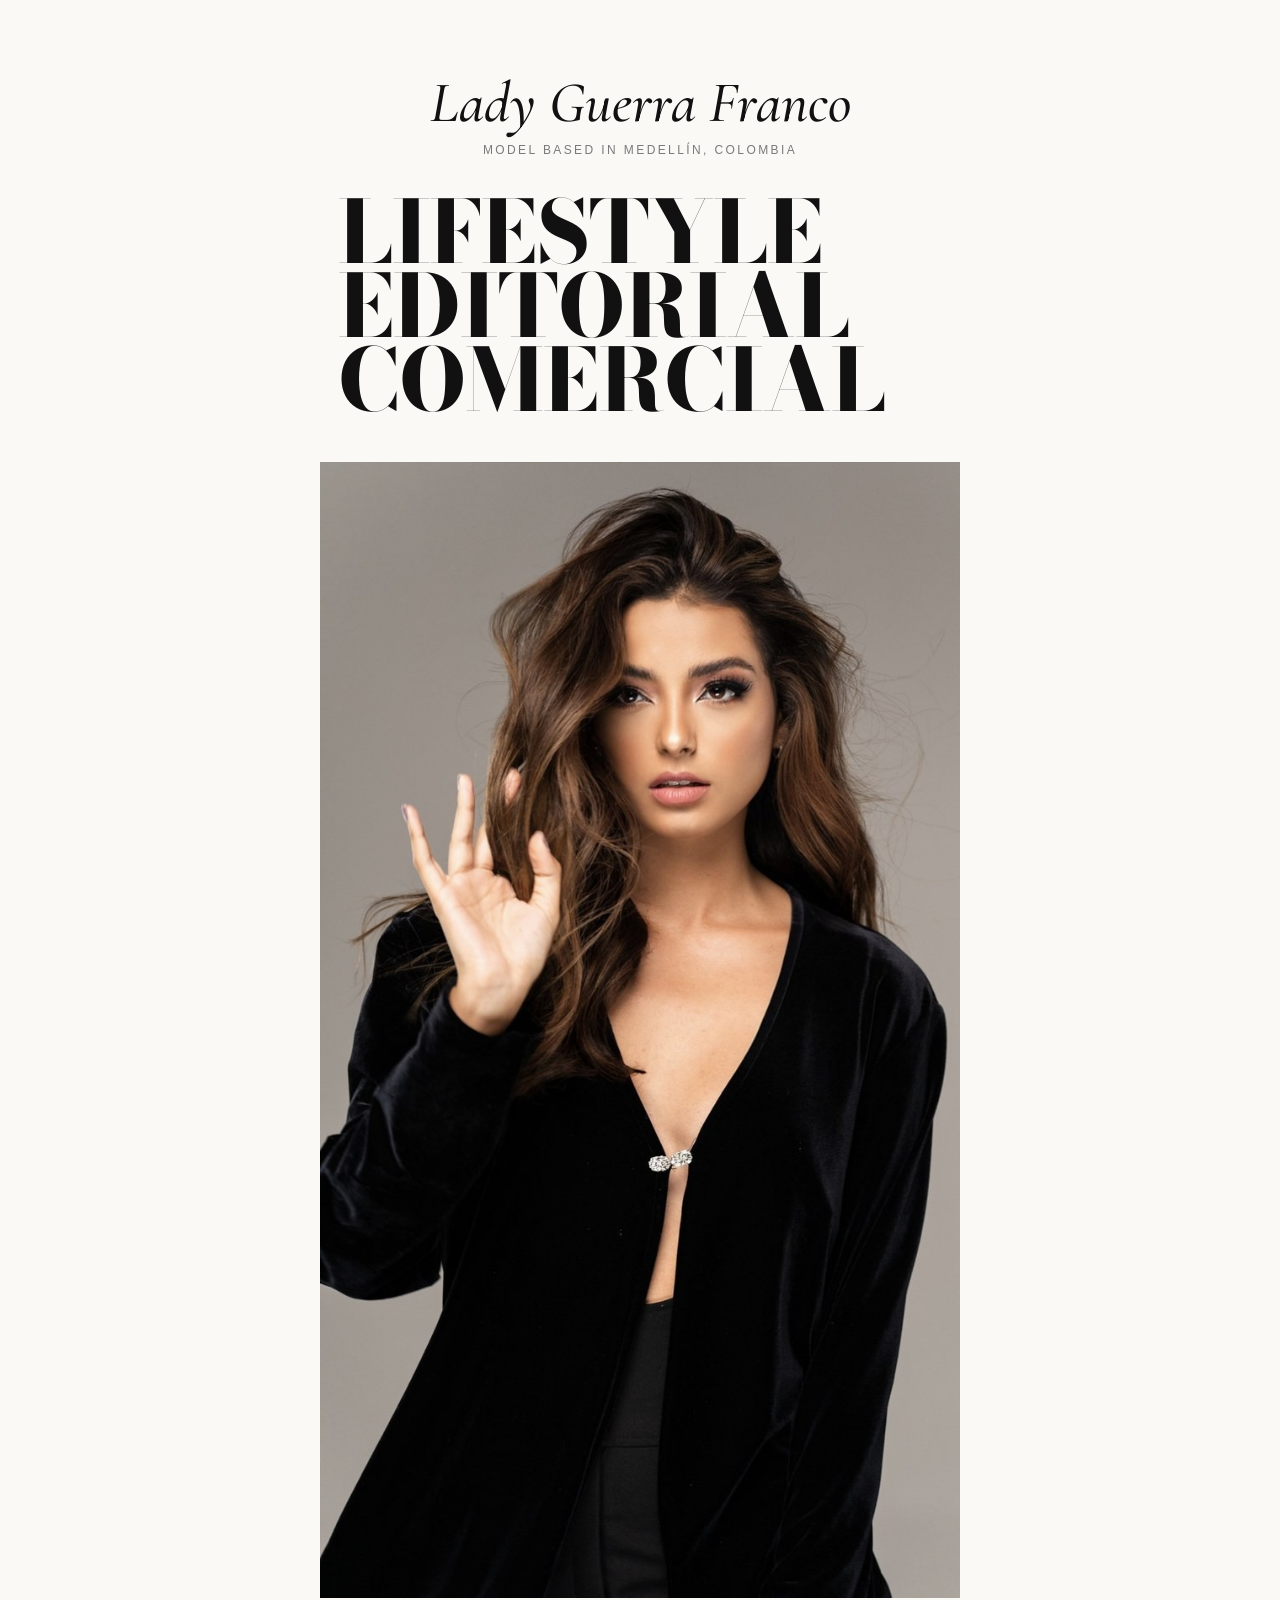
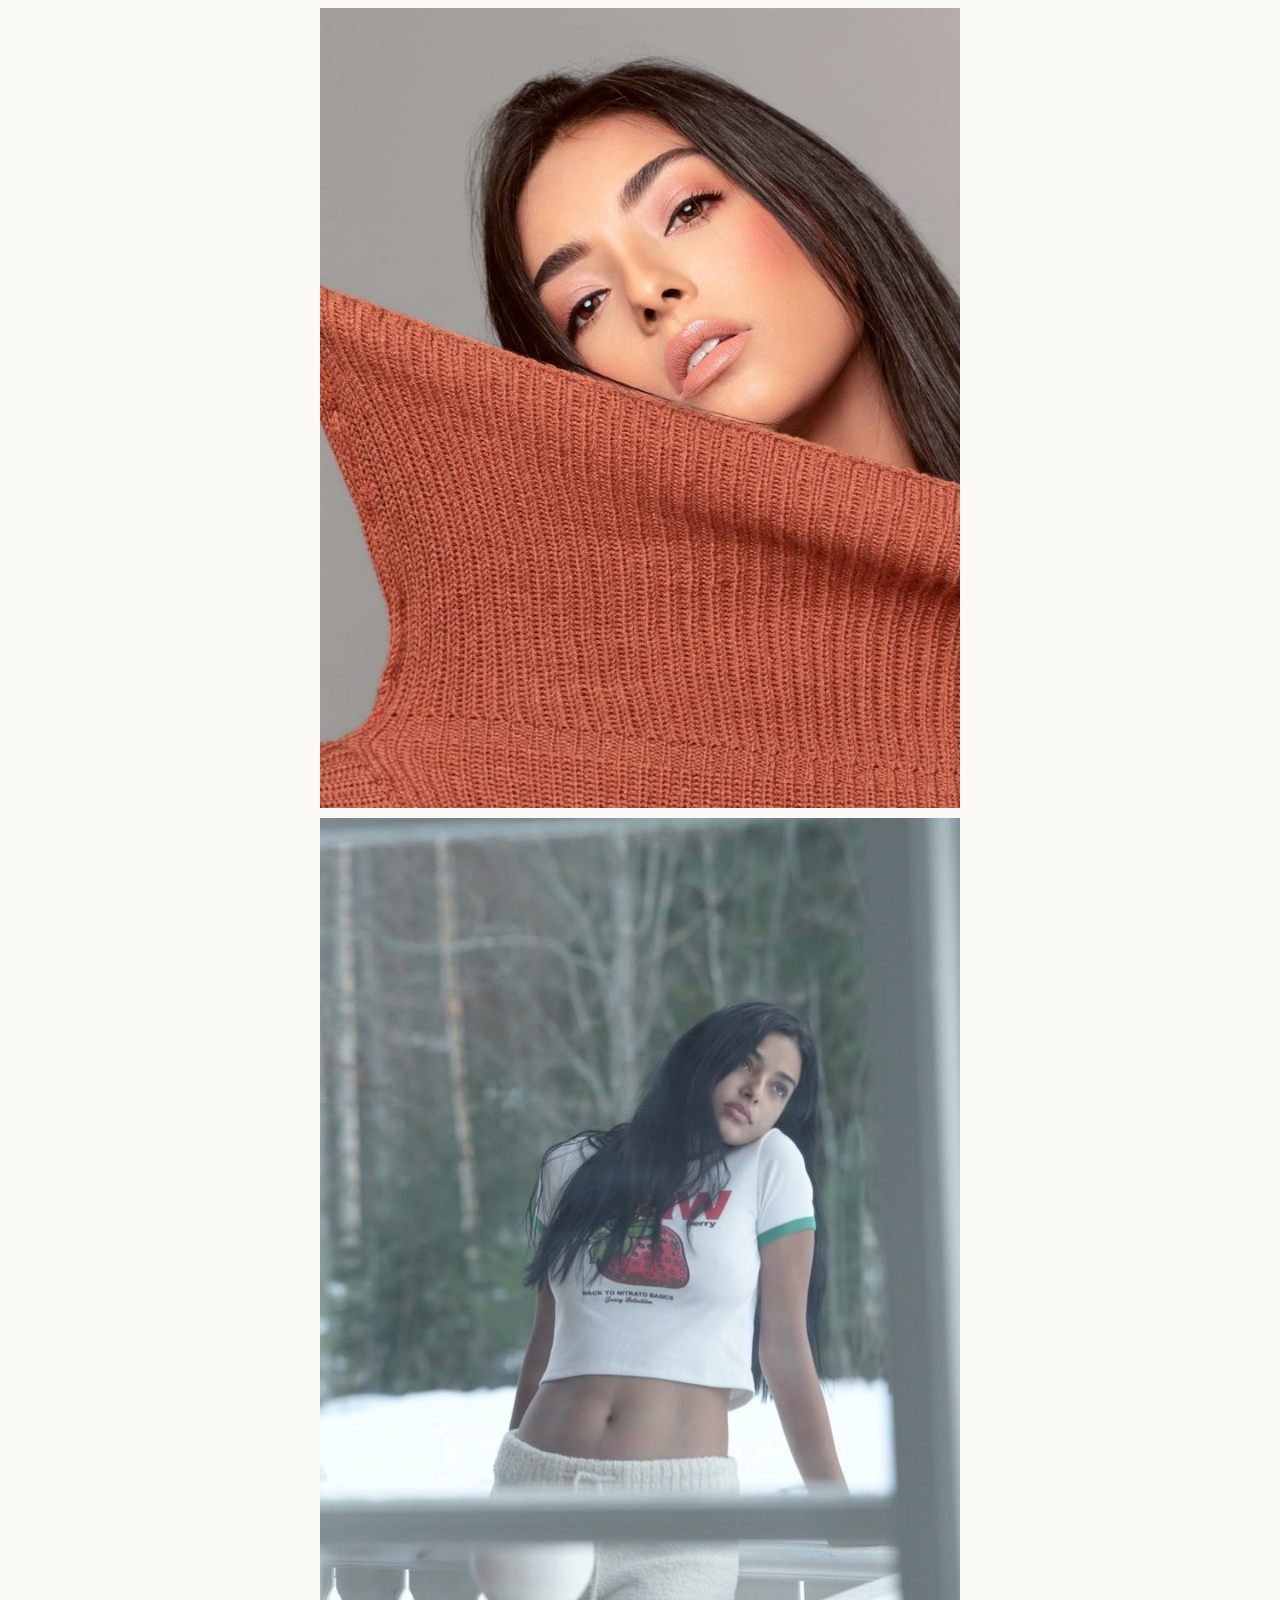
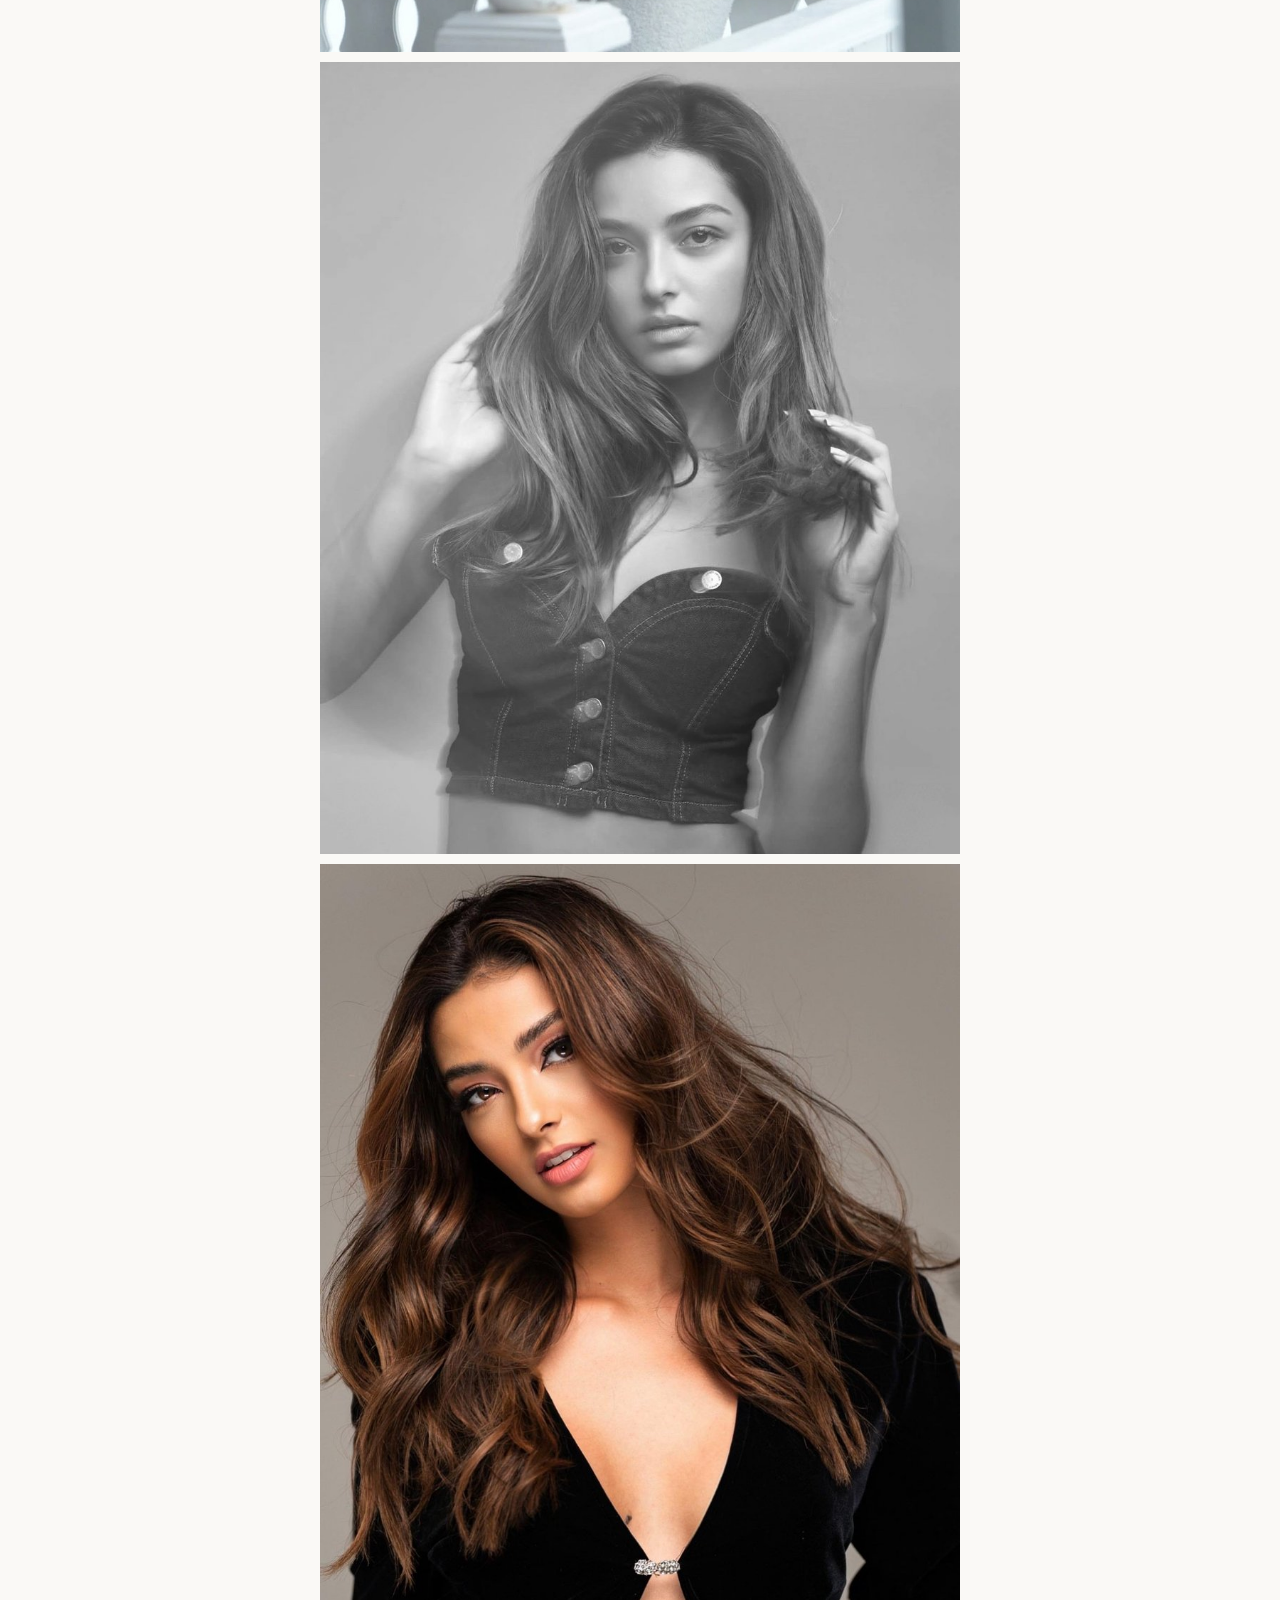
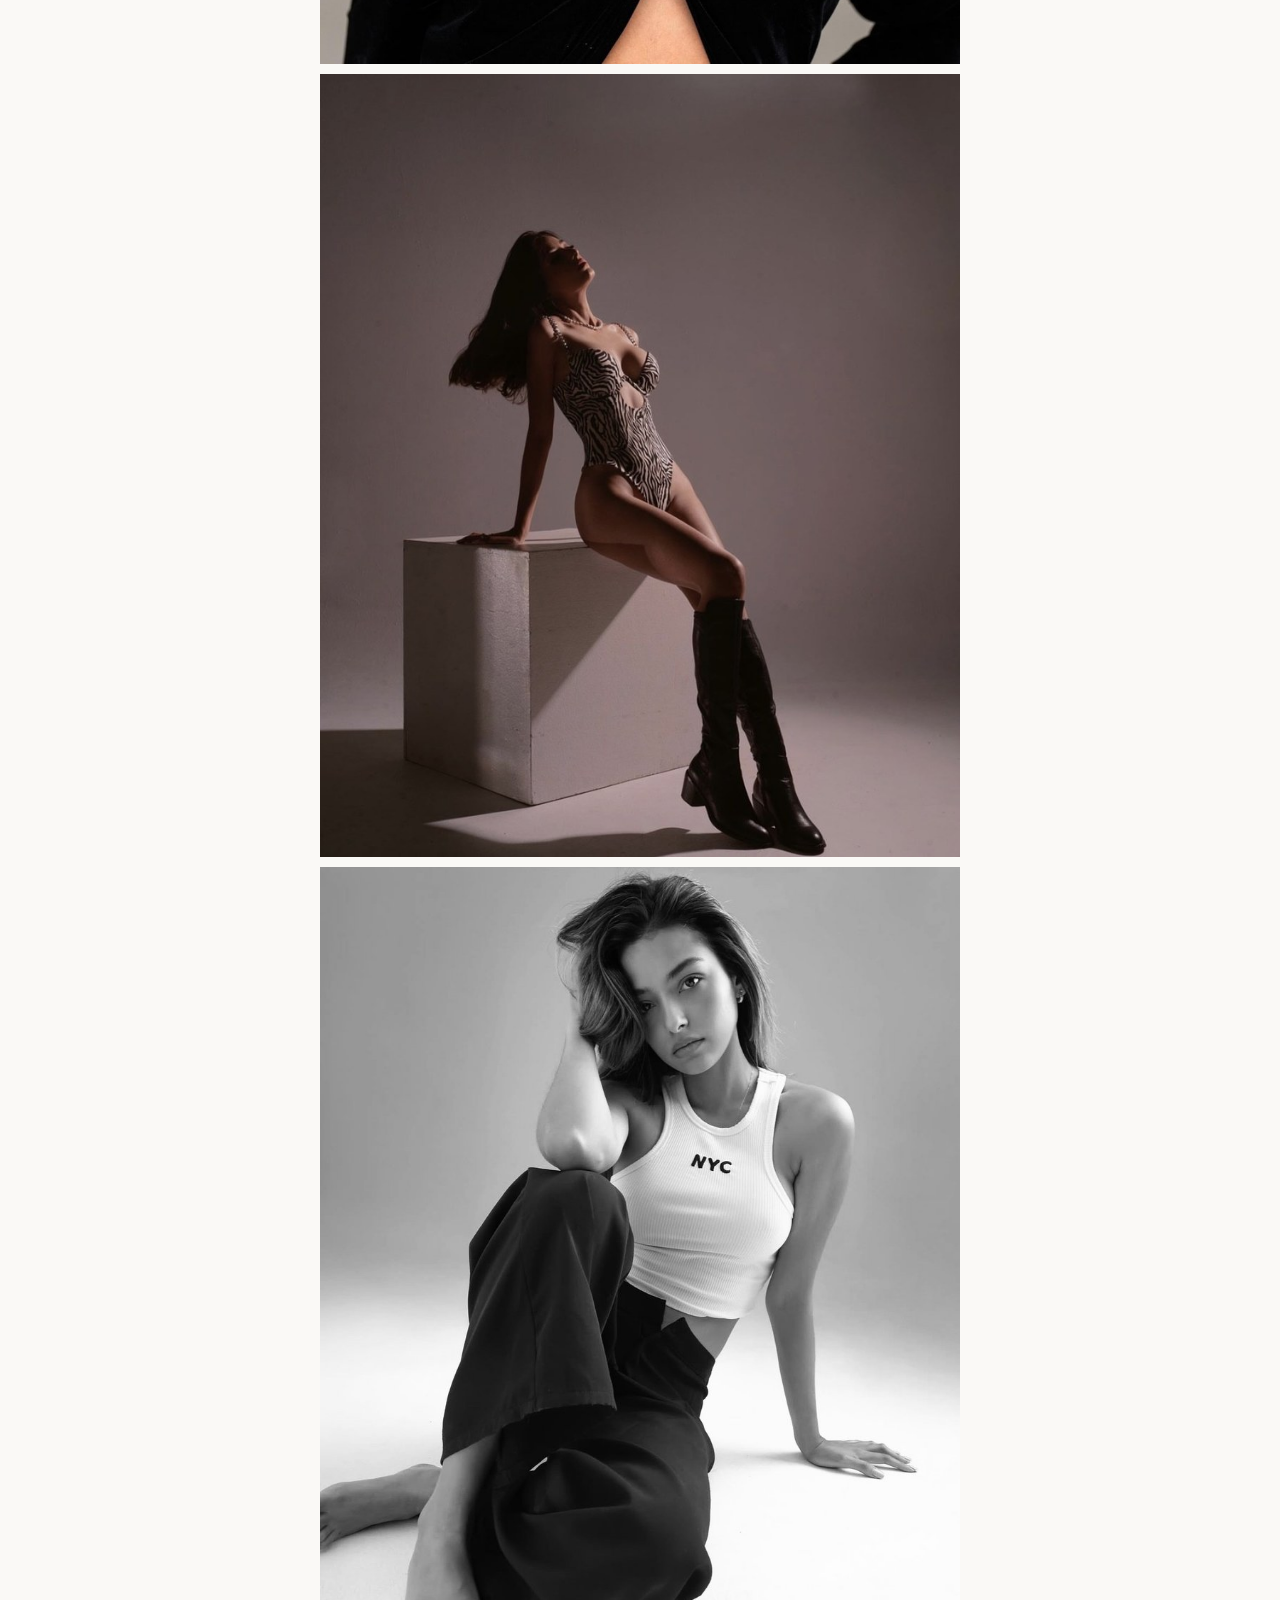
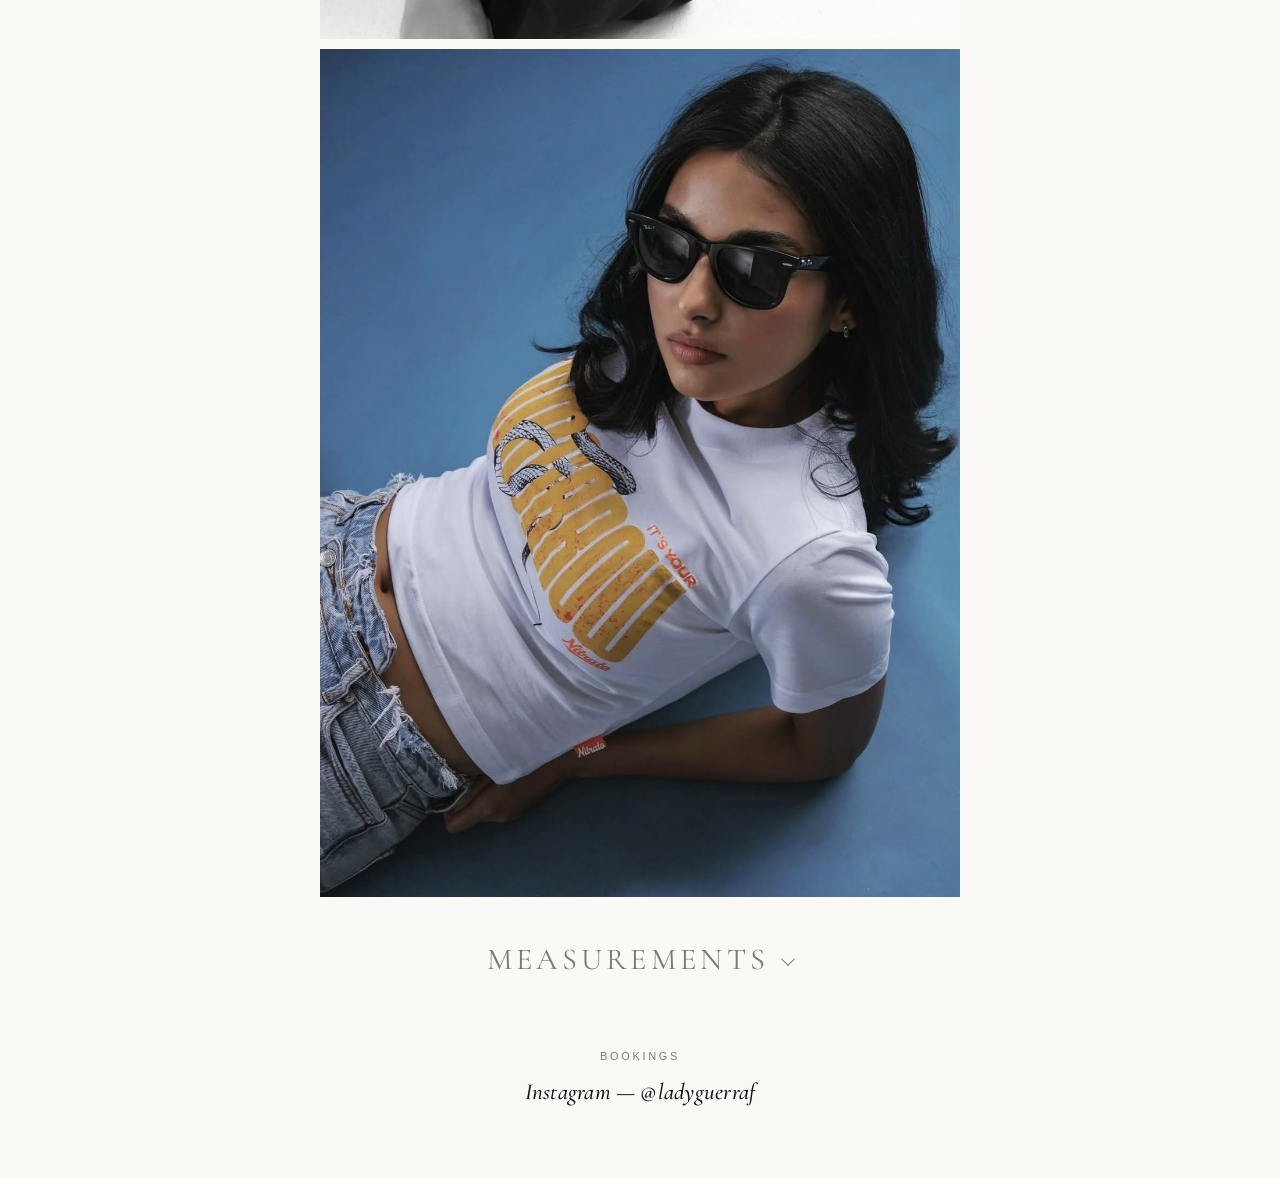
==== lady-guerra-portfolio/index.html @ 81430766 "Mover foto denim B&N a la cuarta posición del book" ====
<!DOCTYPE html>
<html lang="es">
<head>
<meta charset="UTF-8" />
<meta name="viewport" content="width=device-width, initial-scale=1.0" />
<title>Lady Guerra — Model</title>
<meta name="description" content="Lady Guerra — Model based in Medellín, Colombia." />

<link rel="preconnect" href="https://fonts.googleapis.com" />
<link rel="preconnect" href="https://fonts.gstatic.com" crossorigin />
<link href="https://fonts.googleapis.com/css2?family=Bodoni+Moda:ital,opsz,wght@0,6..96,800;0,6..96,900&family=Cormorant+Garamond:ital,wght@0,500;1,500&display=swap" rel="stylesheet" />
<link rel="stylesheet" href="styles.css" />
</head>
<body>

<div class="page">

  <div class="name-block">
    <div class="name">Lady Guerra Franco</div>
    <div class="tagline">Model based in Medellín, Colombia</div>
  </div>

  <div class="headline">
    <div>LIFESTYLE</div>
    <div>EDITORIAL</div>
    <div>COMERCIAL</div>
  </div>

  <div class="gallery">
    <img src="public/images/book/01-black-coat.jpg" alt="Lady Guerra — editorial" loading="lazy" />
    <img src="public/images/book/02-orange-sweater.jpg" alt="Lady Guerra — beauty" loading="lazy" />
    <img src="public/images/book/03-porch-strawberry.jpg" alt="Lady Guerra — lifestyle" loading="lazy" />
    <img src="public/images/book/04-bw-denim.jpg" alt="Lady Guerra — editorial" loading="lazy" />
    <img src="public/images/book/05-black-velvet-beauty.jpg" alt="Lady Guerra — beauty" loading="lazy" />
    <img src="public/images/book/06-zebra-cube.jpg" alt="Lady Guerra — editorial" loading="lazy" />
    <img src="public/images/book/07-nyc-floor.jpg" alt="Lady Guerra — editorial" loading="lazy" />
    <img src="public/images/book/08-sunglasses-blue.jpg" alt="Lady Guerra — comercial" loading="lazy" />
  </div>

  <details class="measurements">
    <summary class="measurements-title">Measurements</summary>
    <div class="measurements-body">
      <div class="measurements-row"><span>Height</span><span>173 cm / 5'8"</span></div>
      <div class="measurements-row"><span>Hair</span><span>Castaño</span></div>
      <div class="measurements-row"><span>Eyes</span><span>Avellana</span></div>
      <div class="measurements-row"><span>Bust</span><span>94 cm / 37"</span></div>
      <div class="measurements-row"><span>Waist</span><span>62 cm / 24"</span></div>
      <div class="measurements-row"><span>Hips</span><span>98 cm / 38½"</span></div>
      <div class="measurements-row measurements-row--last"><span>Shoes</span><span>38 EU / 7.5 US</span></div>
    </div>
  </details>

  <div class="contact">
    <div class="contact-label">Bookings</div>
    <a class="contact-link" href="https://instagram.com/ladyguerraf" target="_blank" rel="noopener">Instagram — @ladyguerraf</a>
  </div>

</div>

</body>
</html>
---- lady-guerra-portfolio/styles.css ----
* { box-sizing: border-box; }

html, body {
  margin: 0;
  background: #faf9f6;
  color: #111111;
}

body {
  font-family: 'Cormorant Garamond', Georgia, 'Times New Roman', serif;
}

img { max-width: 100%; display: block; }

a { color: #111111; }

.page {
  display: flex;
  flex-direction: column;
  width: 100%;
  max-width: 640px;
  margin: 0 auto;
}

.name-block {
  display: flex;
  flex-direction: column;
  align-items: center;
  gap: 12px;
  padding: 76px 24px 30px;
}

.name {
  font-family: 'Cormorant Garamond', Georgia, 'Times New Roman', serif;
  font-style: italic;
  font-weight: 500;
  font-size: clamp(2rem, 8.5vw, 3.6rem);
  line-height: 0.95;
  text-align: center;
  white-space: nowrap;
}

.tagline {
  font-family: 'Helvetica Neue', Arial, sans-serif;
  font-size: 12px;
  letter-spacing: 0.2em;
  text-transform: uppercase;
  color: #7a7a7a;
}

.headline {
  display: flex;
  flex-direction: column;
  padding: 8px 18px 44px;
  font-family: 'Bodoni Moda', Georgia, 'Times New Roman', serif;
}

.headline div {
  font-weight: 800;
  font-size: clamp(2.9rem, 13.5vw, 5.4rem);
  line-height: 0.86;
  letter-spacing: -0.01em;
}

.measurements {
  display: flex;
  flex-direction: column;
  padding: 44px 24px 0;
  font-family: 'Helvetica Neue', Arial, sans-serif;
}

.measurements-title {
  display: flex;
  align-items: center;
  justify-content: center;
  gap: 14px;
  font-family: 'Cormorant Garamond', Georgia, 'Times New Roman', serif;
  font-size: clamp(1.5rem, 5vw, 1.9rem);
  letter-spacing: 0.14em;
  text-transform: uppercase;
  color: #7a7a7a;
  padding-bottom: 16px;
  cursor: pointer;
  list-style: none;
}

.measurements-title::-webkit-details-marker {
  display: none;
}

.measurements-title::after {
  content: '';
  width: 9px;
  height: 9px;
  border-right: 1px solid #7a7a7a;
  border-bottom: 1px solid #7a7a7a;
  transform: rotate(45deg);
  transition: transform 0.2s ease;
}

.measurements[open] .measurements-title::after {
  transform: rotate(-135deg);
}

.measurements-body {
  padding-top: 4px;
}

.measurements-row {
  display: flex;
  justify-content: space-between;
  align-items: baseline;
  padding: 14px 0;
  border-bottom: 1px solid #e4e1da;
}

.measurements-row--last {
  border-bottom: none;
}

.measurements-row span:first-child {
  font-size: 11px;
  letter-spacing: 0.14em;
  text-transform: uppercase;
  color: #7a7a7a;
}

.measurements-row span:last-child {
  font-family: 'Cormorant Garamond', Georgia, 'Times New Roman', serif;
  font-size: 19px;
}

.gallery {
  display: flex;
  flex-direction: column;
  align-items: center;
  gap: 10px;
}

.gallery img {
  width: 100%;
}

.contact {
  display: flex;
  flex-direction: column;
  align-items: center;
  gap: 16px;
  padding: 56px 24px 72px;
  font-family: 'Helvetica Neue', Arial, sans-serif;
}

.contact-label {
  font-size: 11px;
  letter-spacing: 0.24em;
  text-transform: uppercase;
  color: #7a7a7a;
}

.contact-link {
  font-family: 'Cormorant Garamond', Georgia, 'Times New Roman', serif;
  font-style: italic;
  font-weight: 500;
  font-size: 23px;
  letter-spacing: 0.01em;
  text-decoration: none;
}
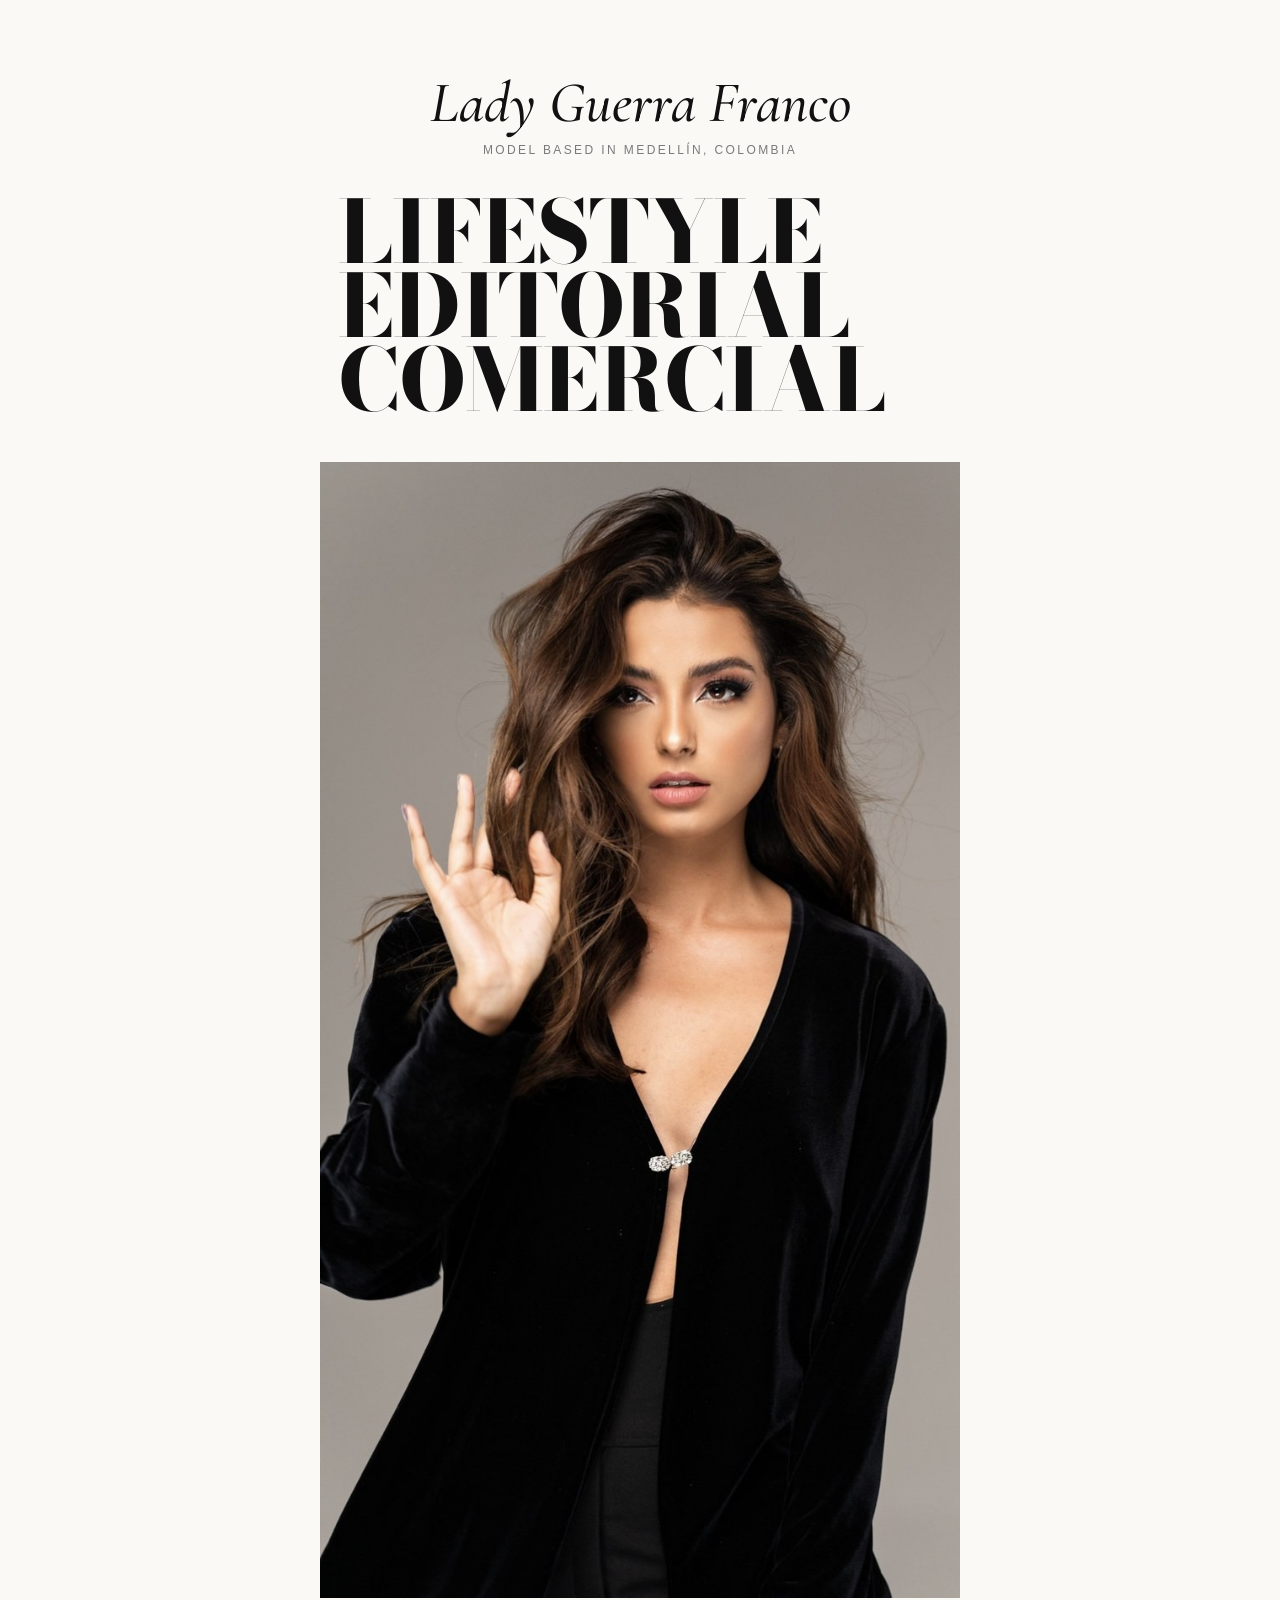
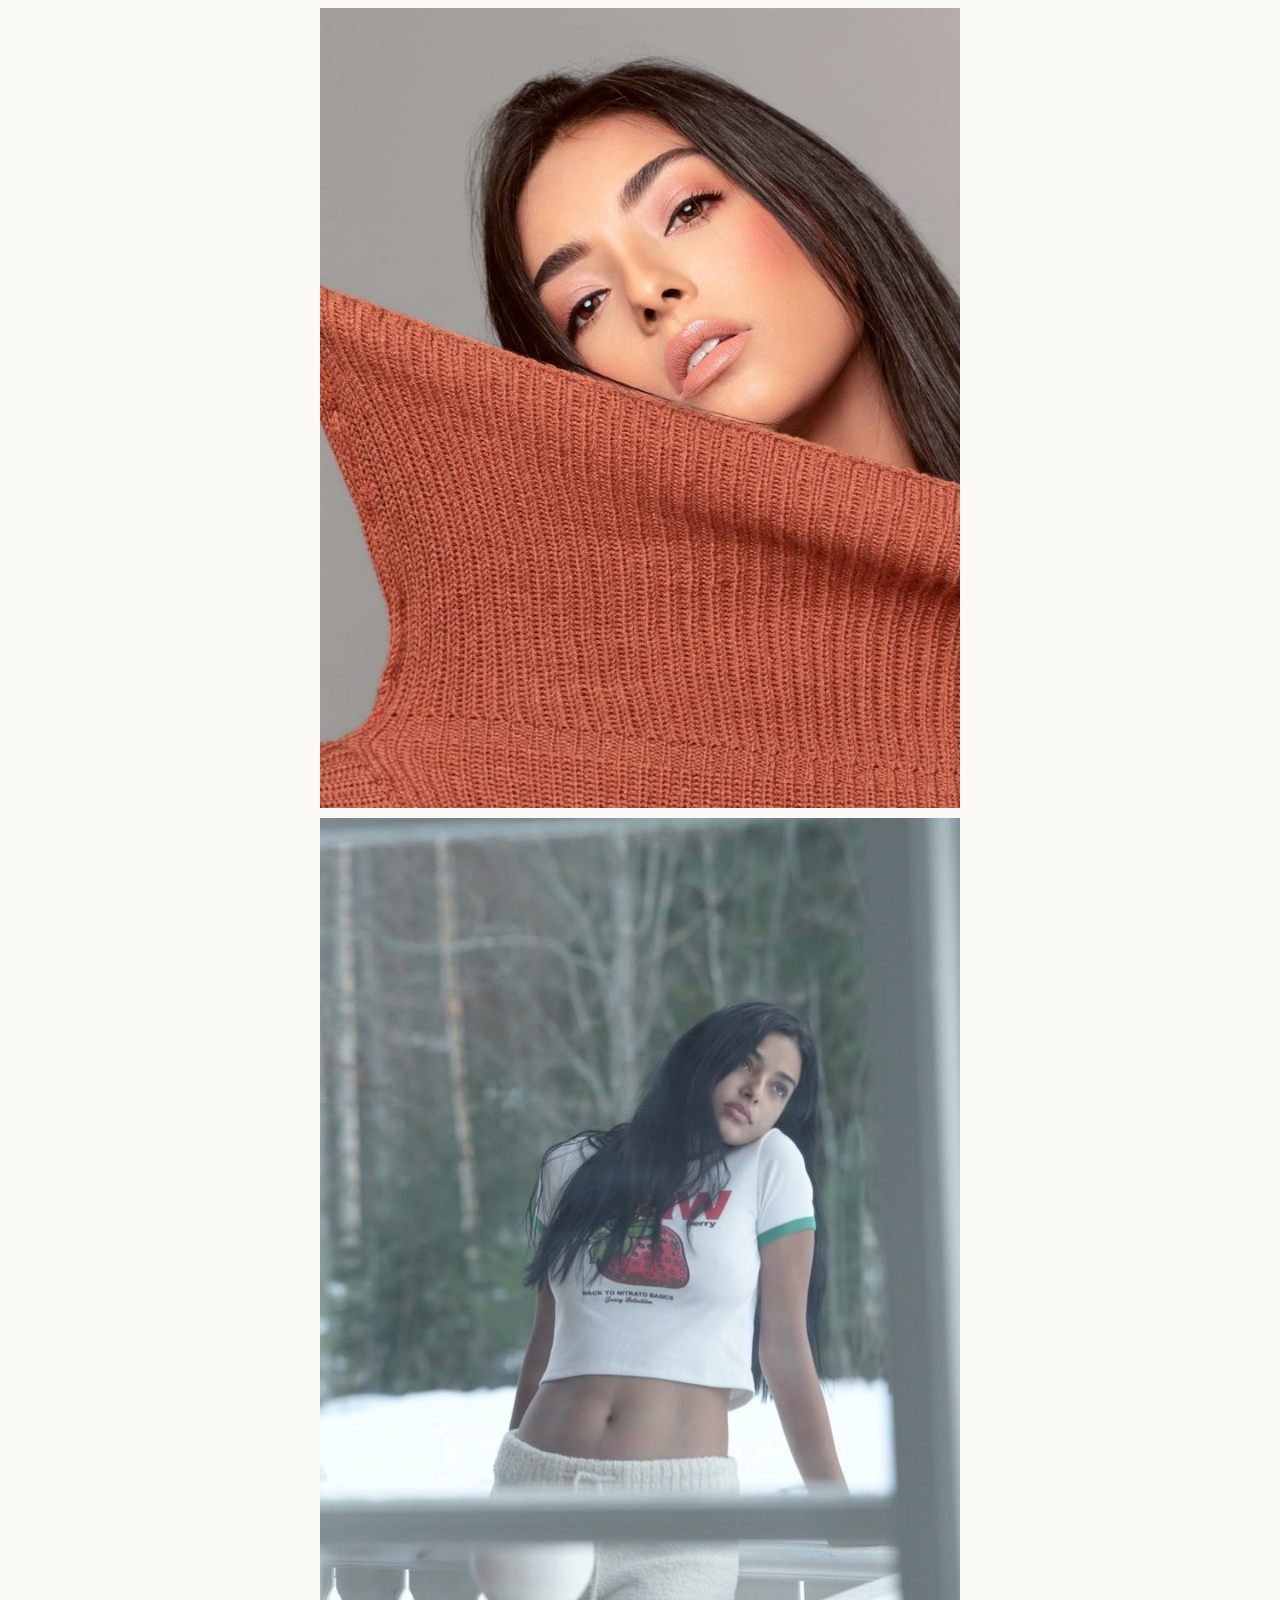
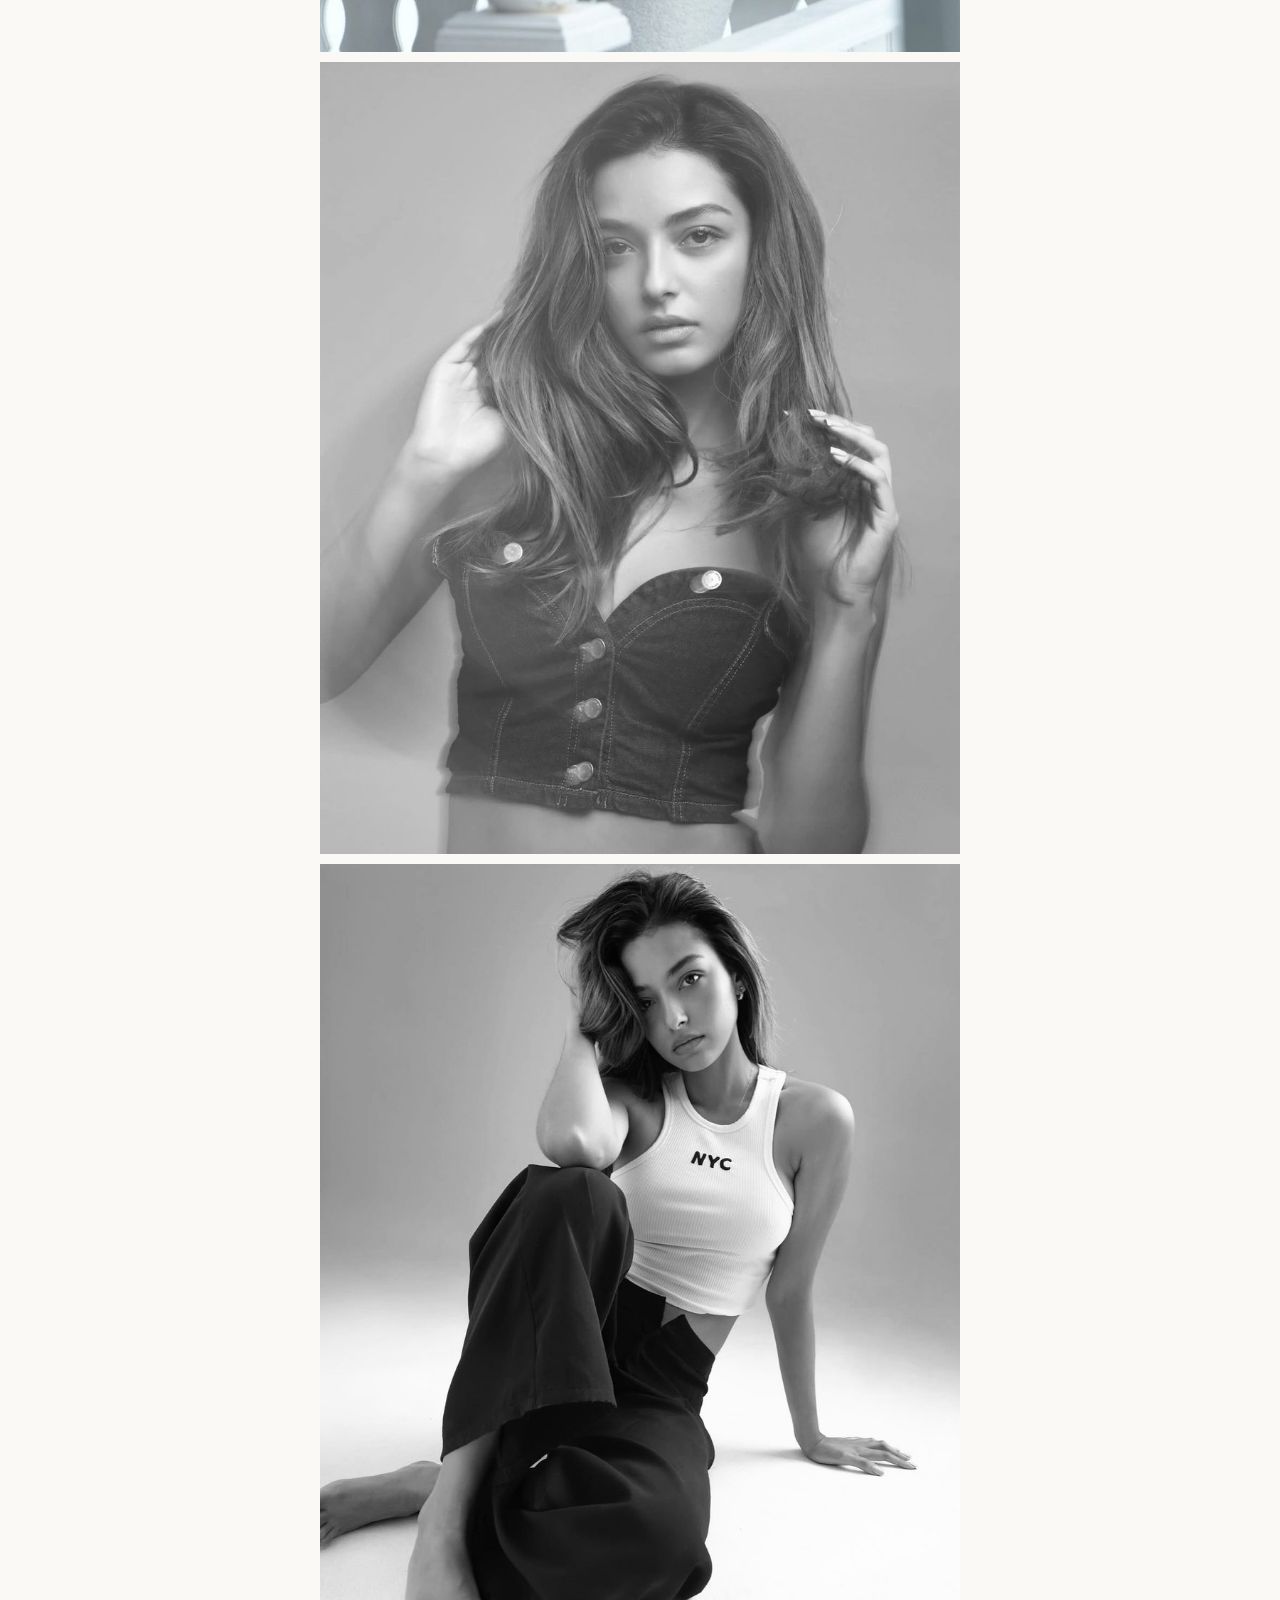
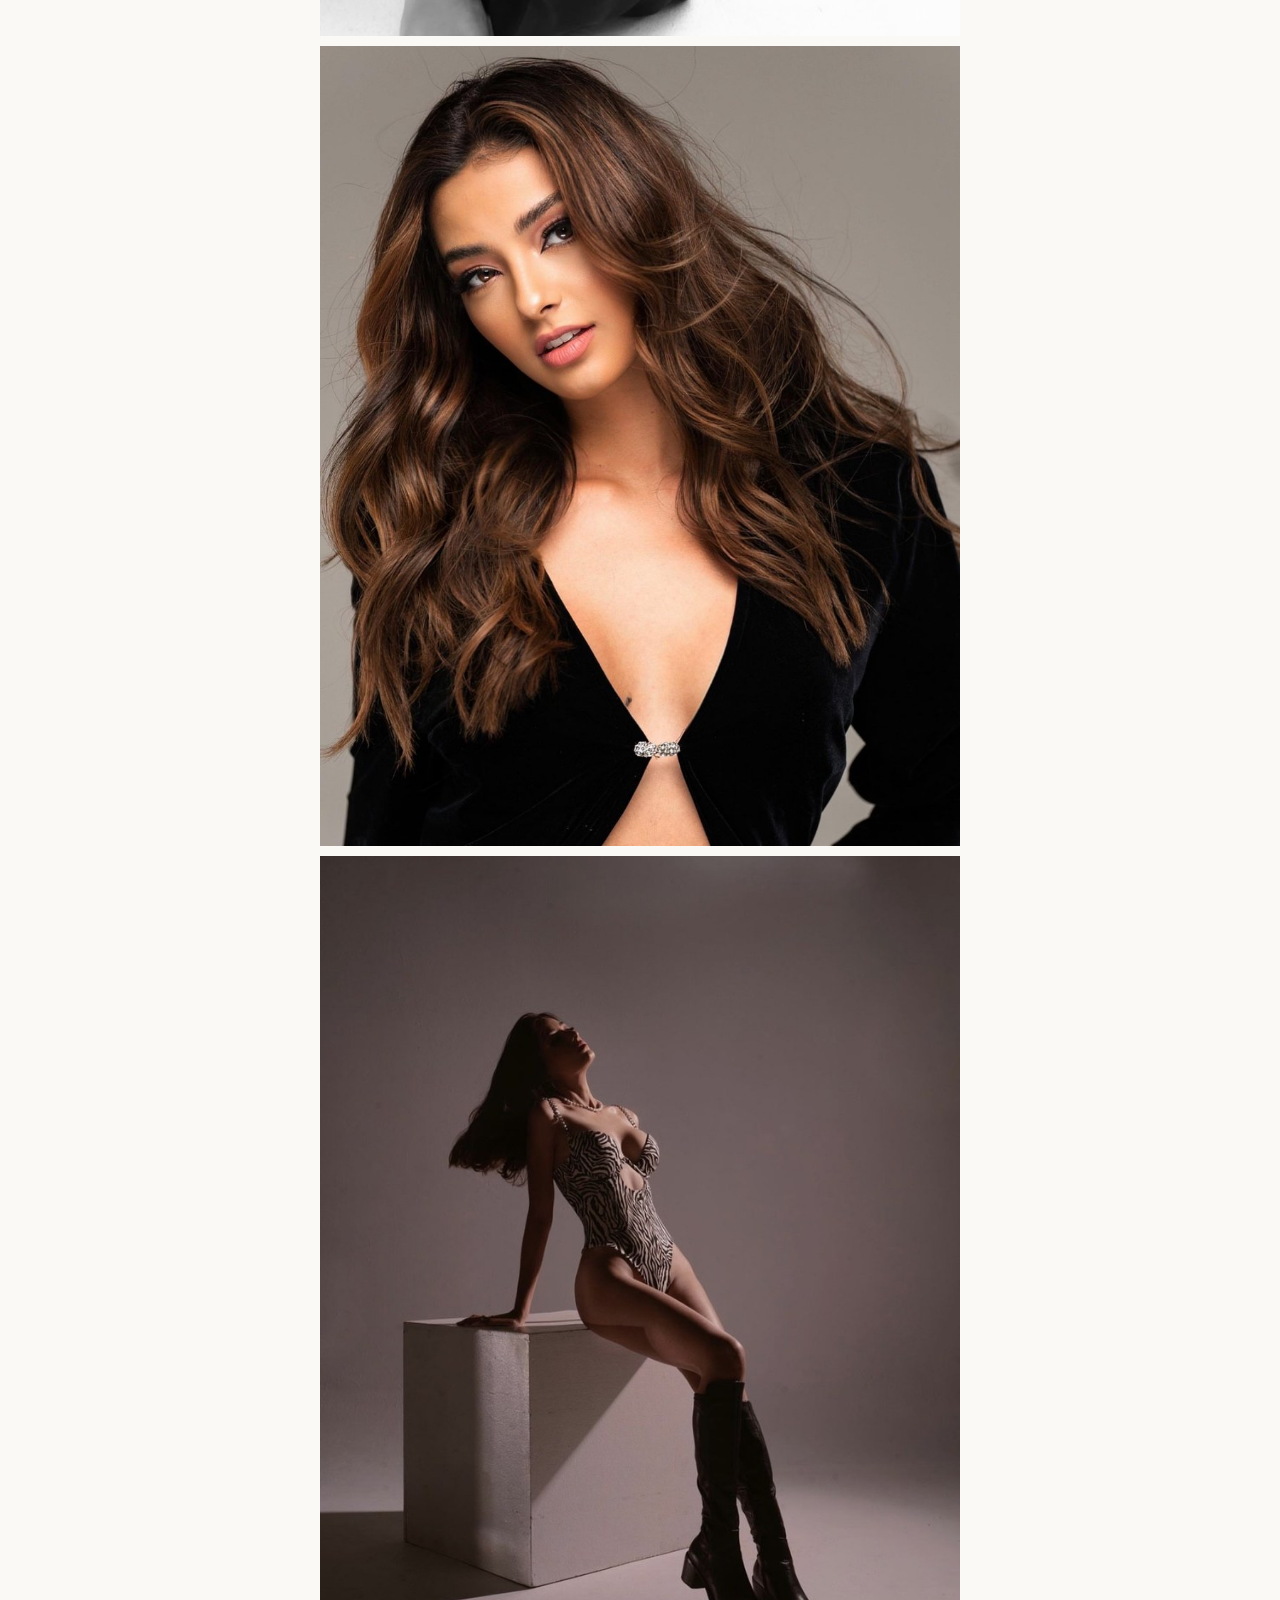
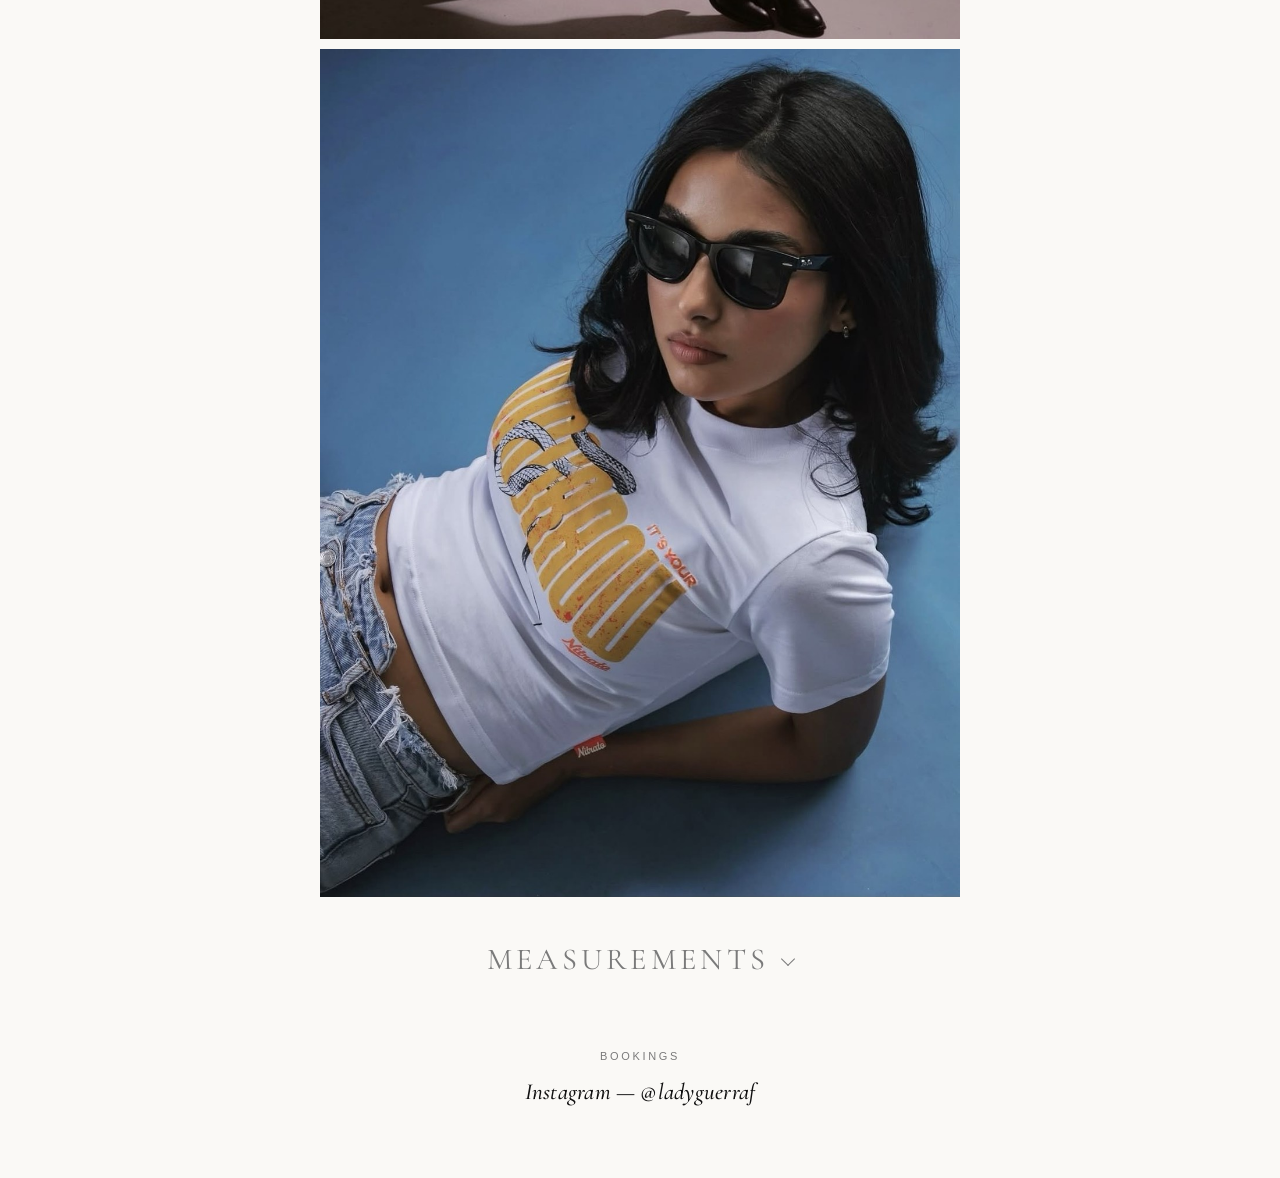
==== commit 601066ca: "Mover foto NYC a la quinta posición del book" ====
--- a/lady-guerra-portfolio/index.html
+++ b/lady-guerra-portfolio/index.html
@@ -31,9 +31,9 @@
     <img src="public/images/book/02-orange-sweater.jpg" alt="Lady Guerra — beauty" loading="lazy" />
     <img src="public/images/book/03-porch-strawberry.jpg" alt="Lady Guerra — lifestyle" loading="lazy" />
     <img src="public/images/book/04-bw-denim.jpg" alt="Lady Guerra — editorial" loading="lazy" />
-    <img src="public/images/book/05-black-velvet-beauty.jpg" alt="Lady Guerra — beauty" loading="lazy" />
-    <img src="public/images/book/06-zebra-cube.jpg" alt="Lady Guerra — editorial" loading="lazy" />
-    <img src="public/images/book/07-nyc-floor.jpg" alt="Lady Guerra — editorial" loading="lazy" />
+    <img src="public/images/book/05-nyc-floor.jpg" alt="Lady Guerra — editorial" loading="lazy" />
+    <img src="public/images/book/06-black-velvet-beauty.jpg" alt="Lady Guerra — beauty" loading="lazy" />
+    <img src="public/images/book/07-zebra-cube.jpg" alt="Lady Guerra — editorial" loading="lazy" />
     <img src="public/images/book/08-sunglasses-blue.jpg" alt="Lady Guerra — comercial" loading="lazy" />
   </div>
 
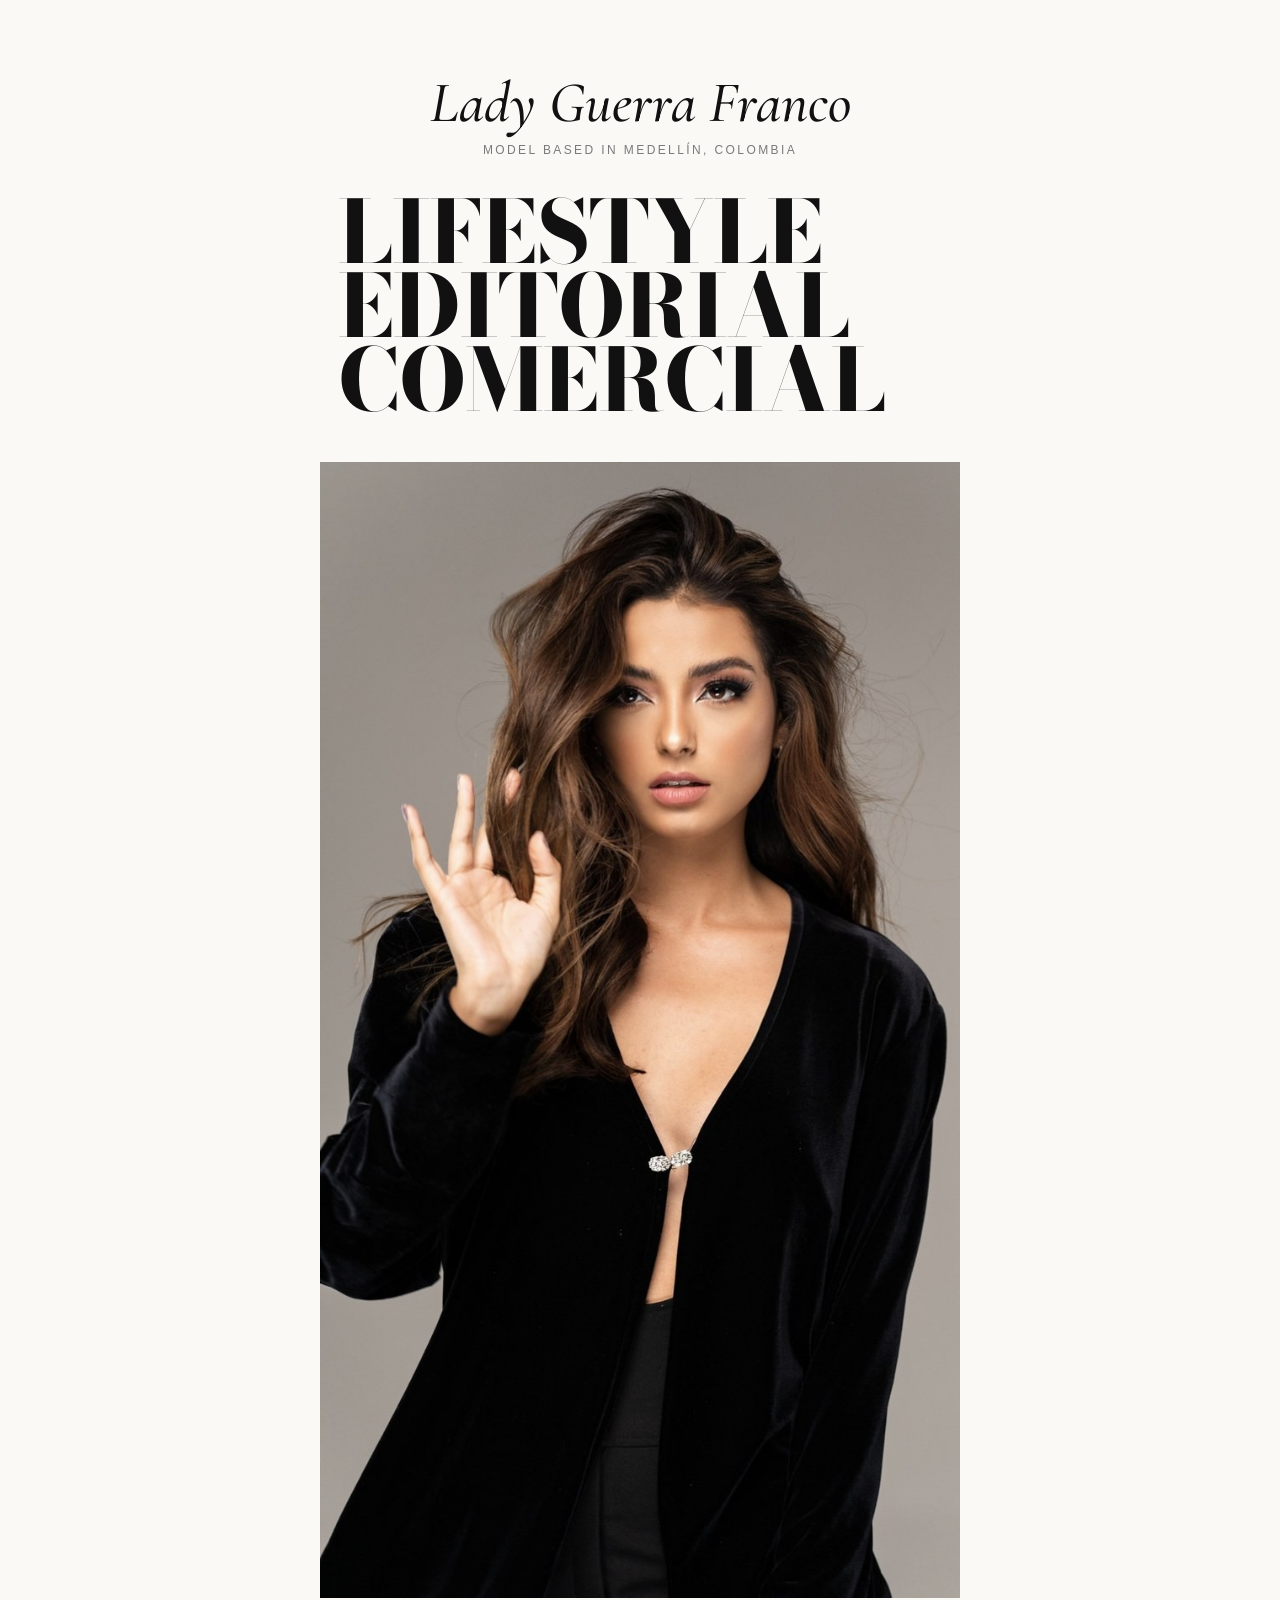
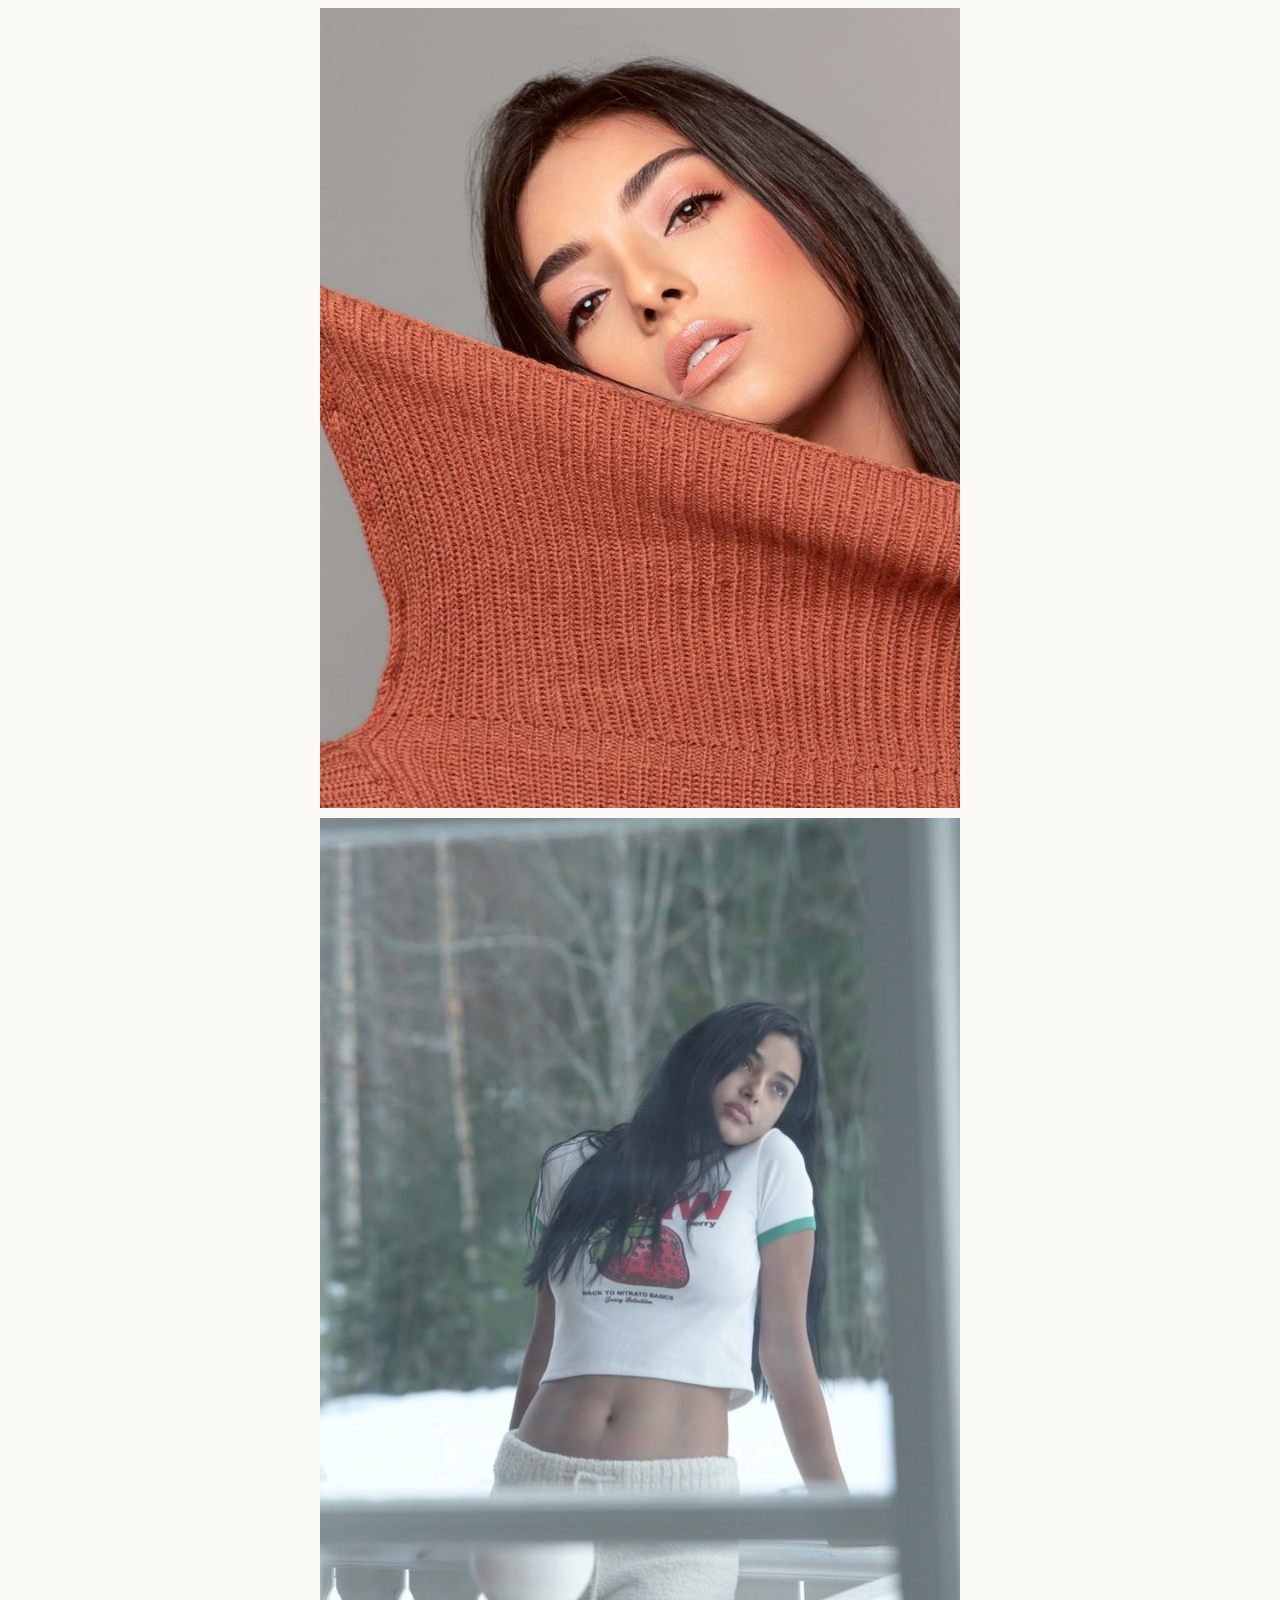
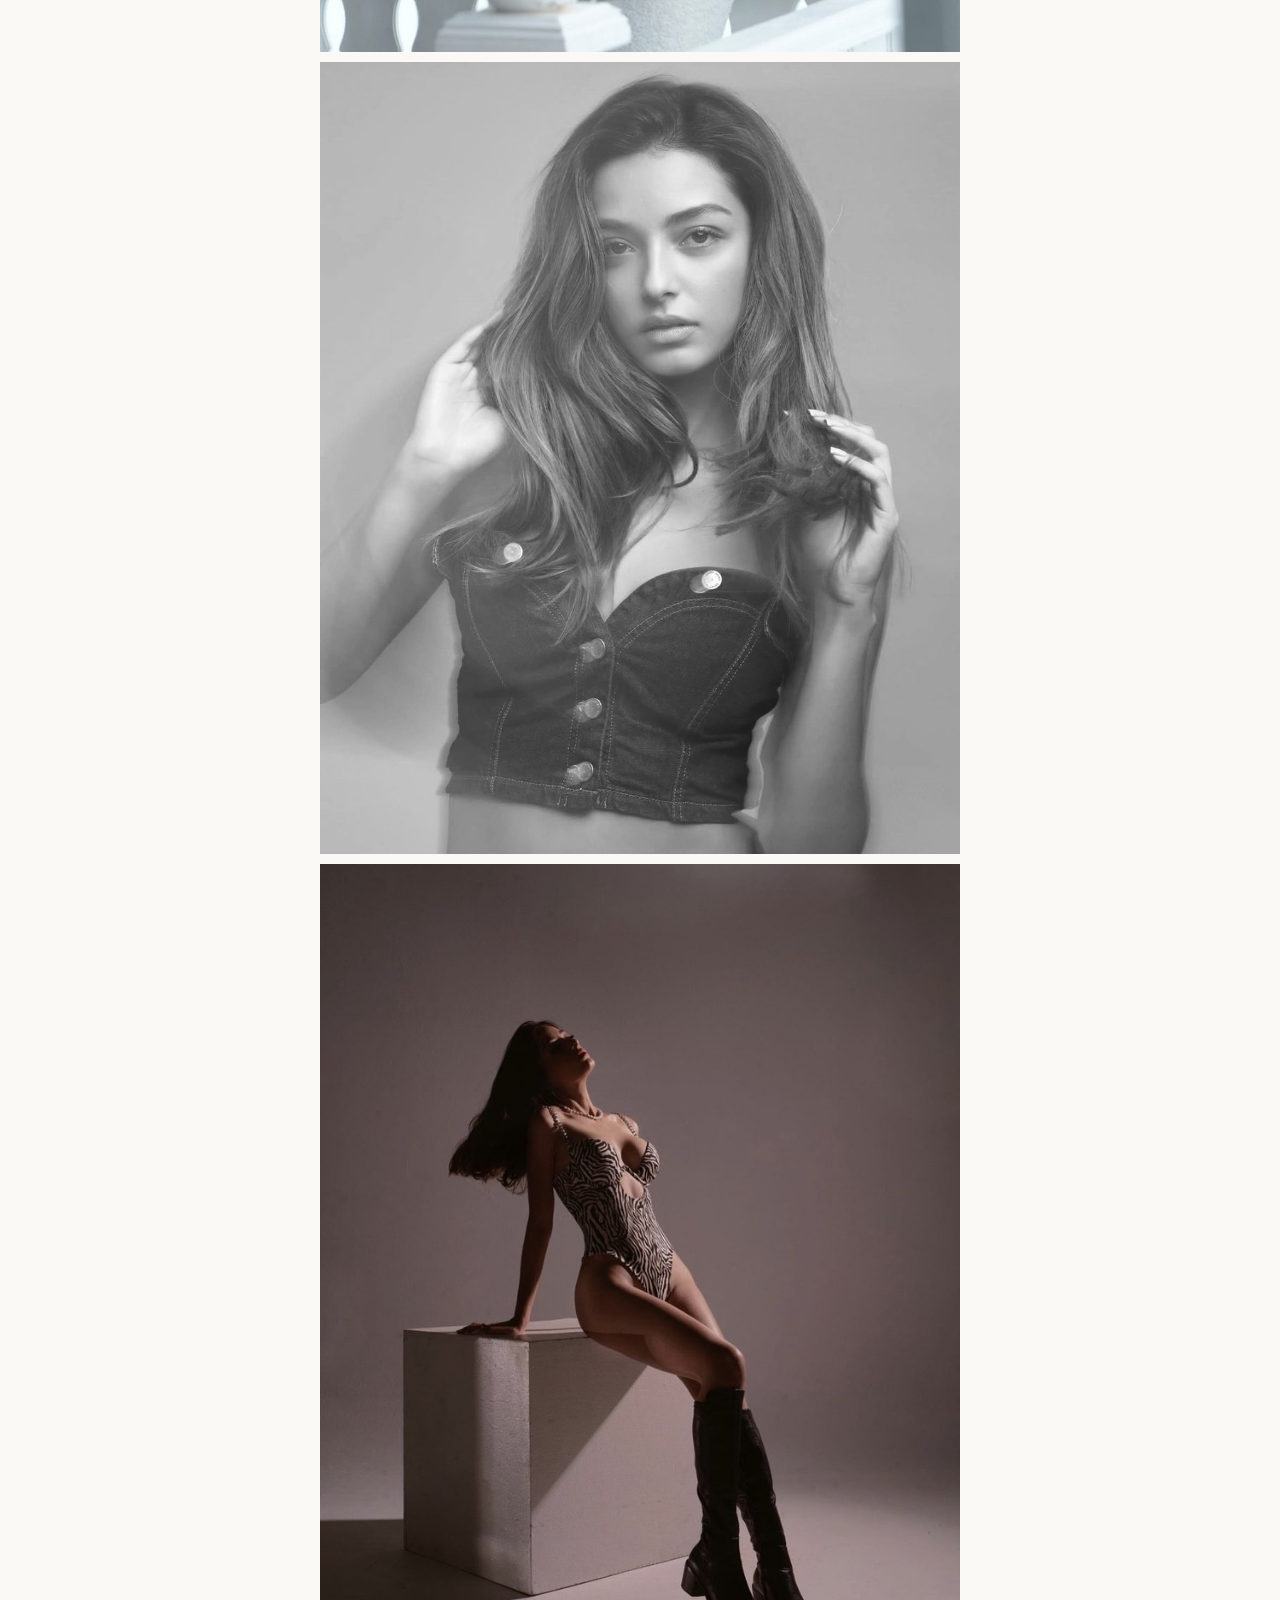
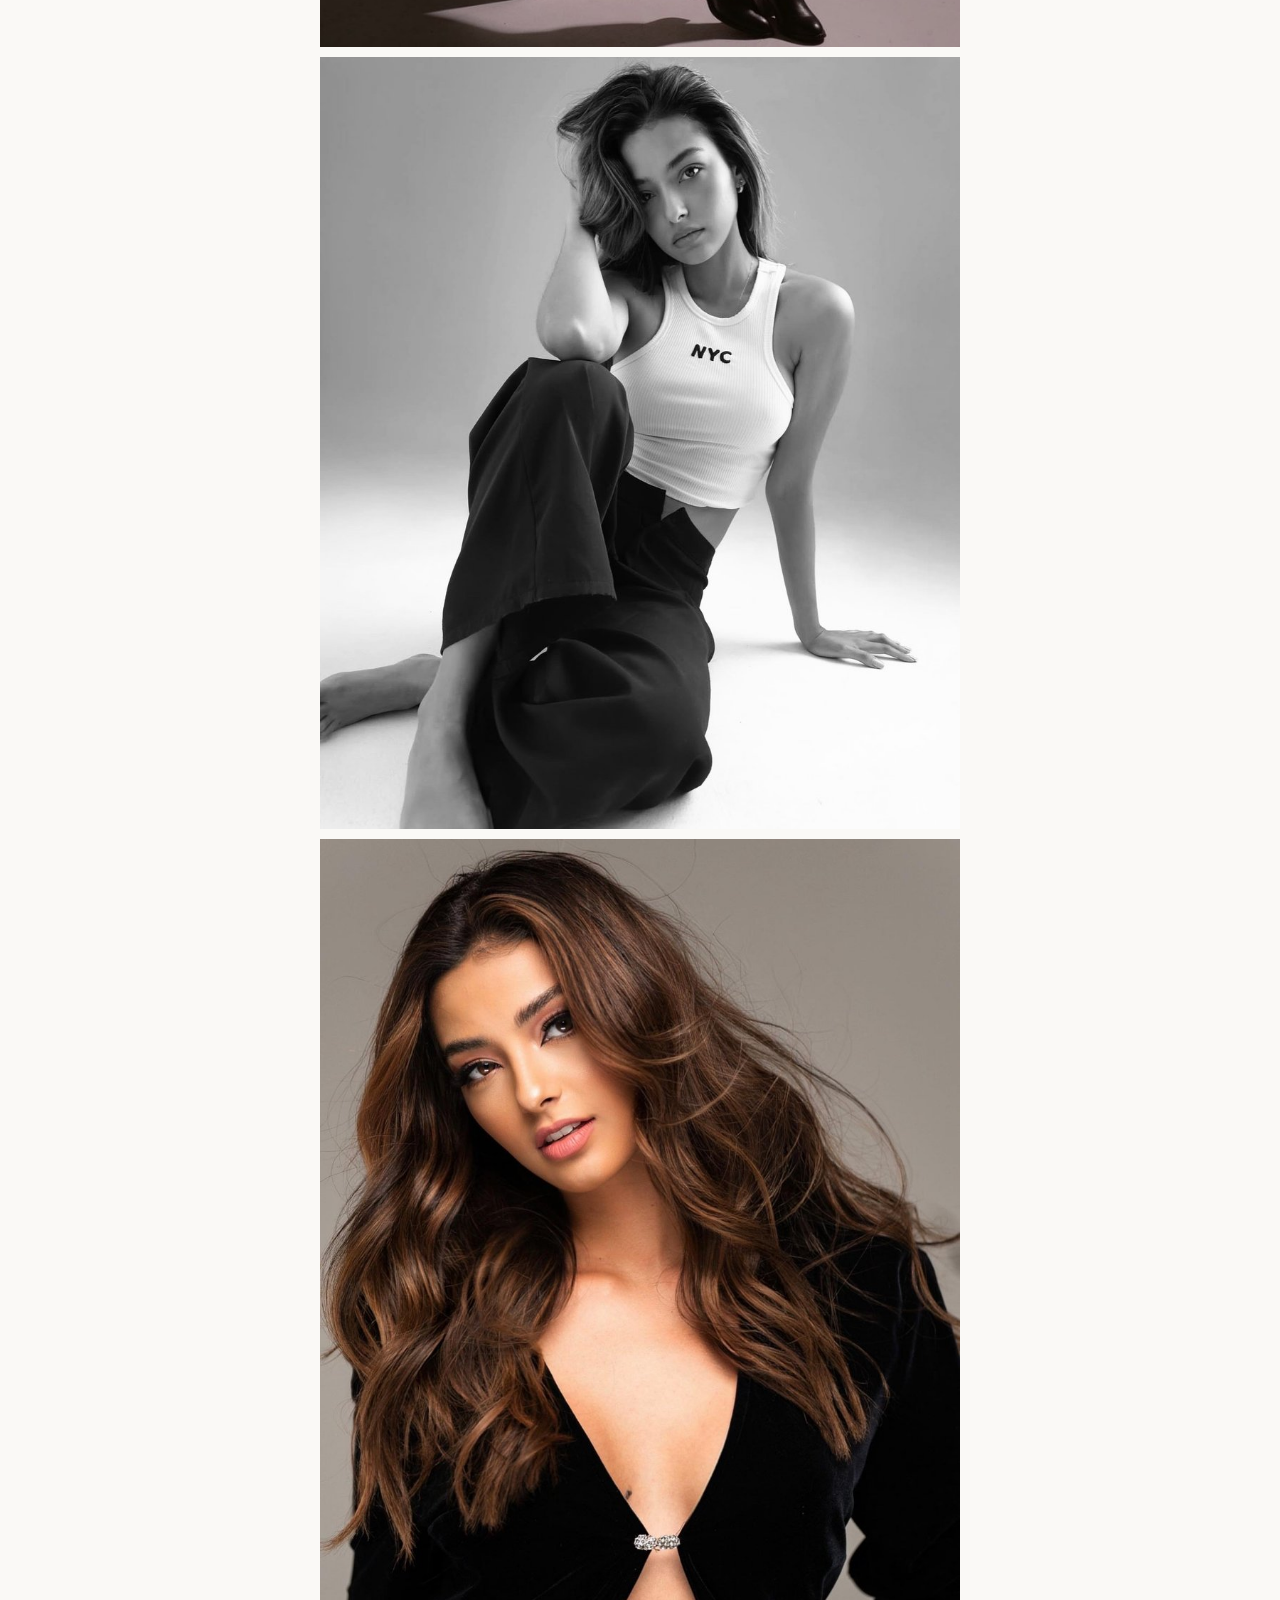
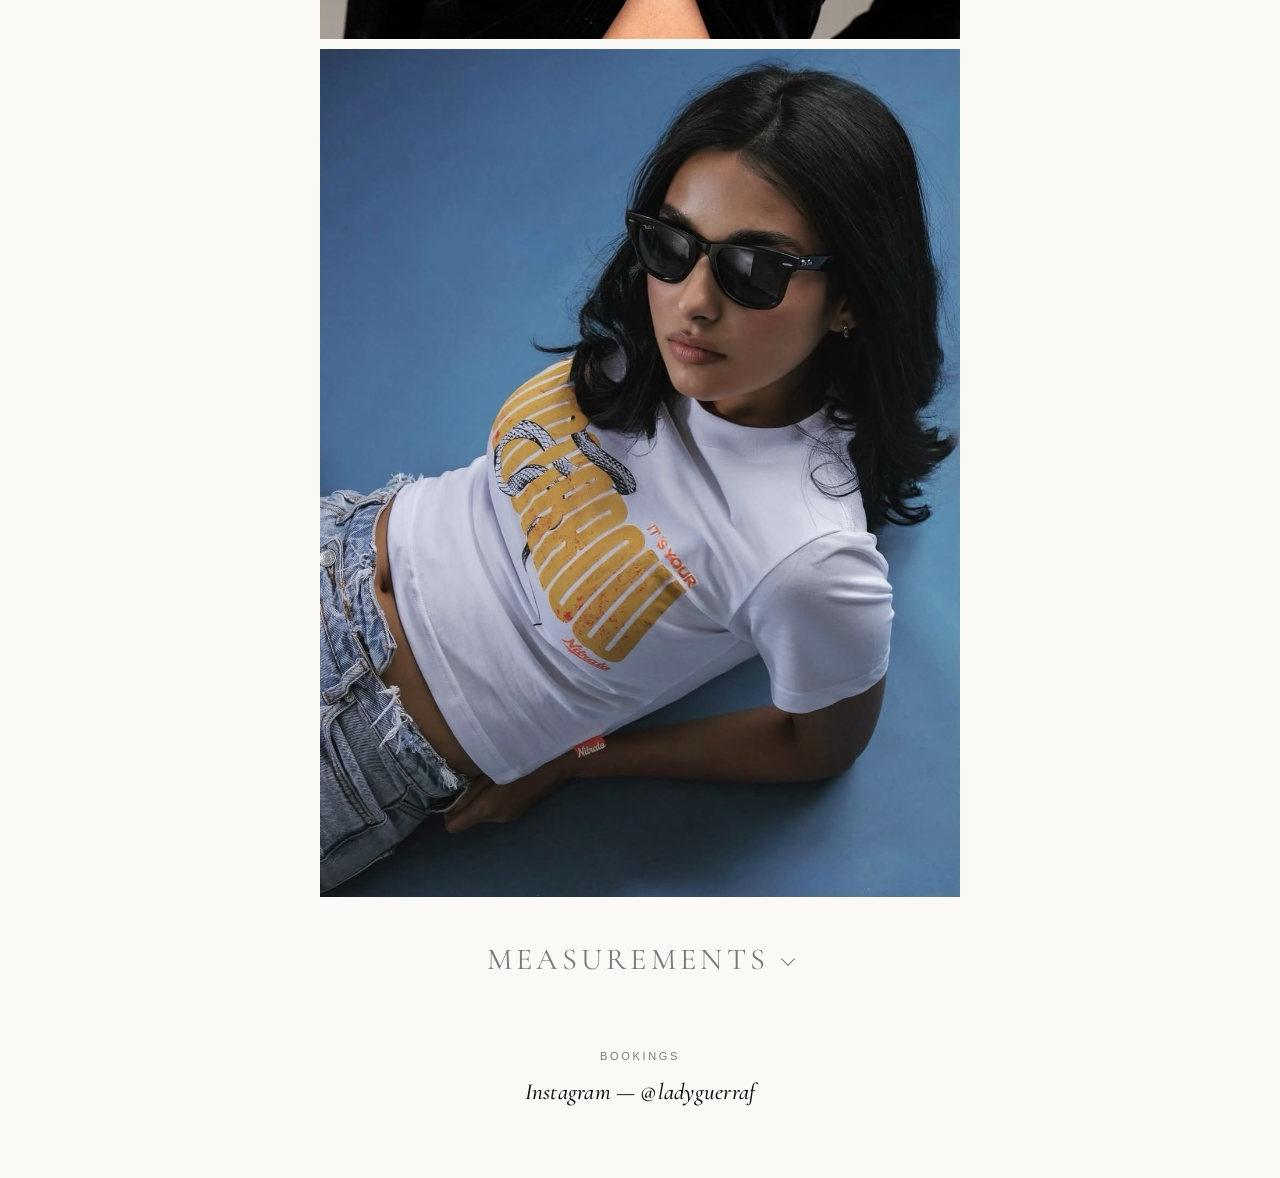
==== commit c32cc219: "Mover foto zebra-cube a la quinta posición del book" ====
--- a/lady-guerra-portfolio/index.html
+++ b/lady-guerra-portfolio/index.html
@@ -31,9 +31,9 @@
     <img src="public/images/book/02-orange-sweater.jpg" alt="Lady Guerra — beauty" loading="lazy" />
     <img src="public/images/book/03-porch-strawberry.jpg" alt="Lady Guerra — lifestyle" loading="lazy" />
     <img src="public/images/book/04-bw-denim.jpg" alt="Lady Guerra — editorial" loading="lazy" />
-    <img src="public/images/book/05-nyc-floor.jpg" alt="Lady Guerra — editorial" loading="lazy" />
-    <img src="public/images/book/06-black-velvet-beauty.jpg" alt="Lady Guerra — beauty" loading="lazy" />
-    <img src="public/images/book/07-zebra-cube.jpg" alt="Lady Guerra — editorial" loading="lazy" />
+    <img src="public/images/book/05-zebra-cube.jpg" alt="Lady Guerra — editorial" loading="lazy" />
+    <img src="public/images/book/06-nyc-floor.jpg" alt="Lady Guerra — editorial" loading="lazy" />
+    <img src="public/images/book/07-black-velvet-beauty.jpg" alt="Lady Guerra — beauty" loading="lazy" />
     <img src="public/images/book/08-sunglasses-blue.jpg" alt="Lady Guerra — comercial" loading="lazy" />
   </div>
 
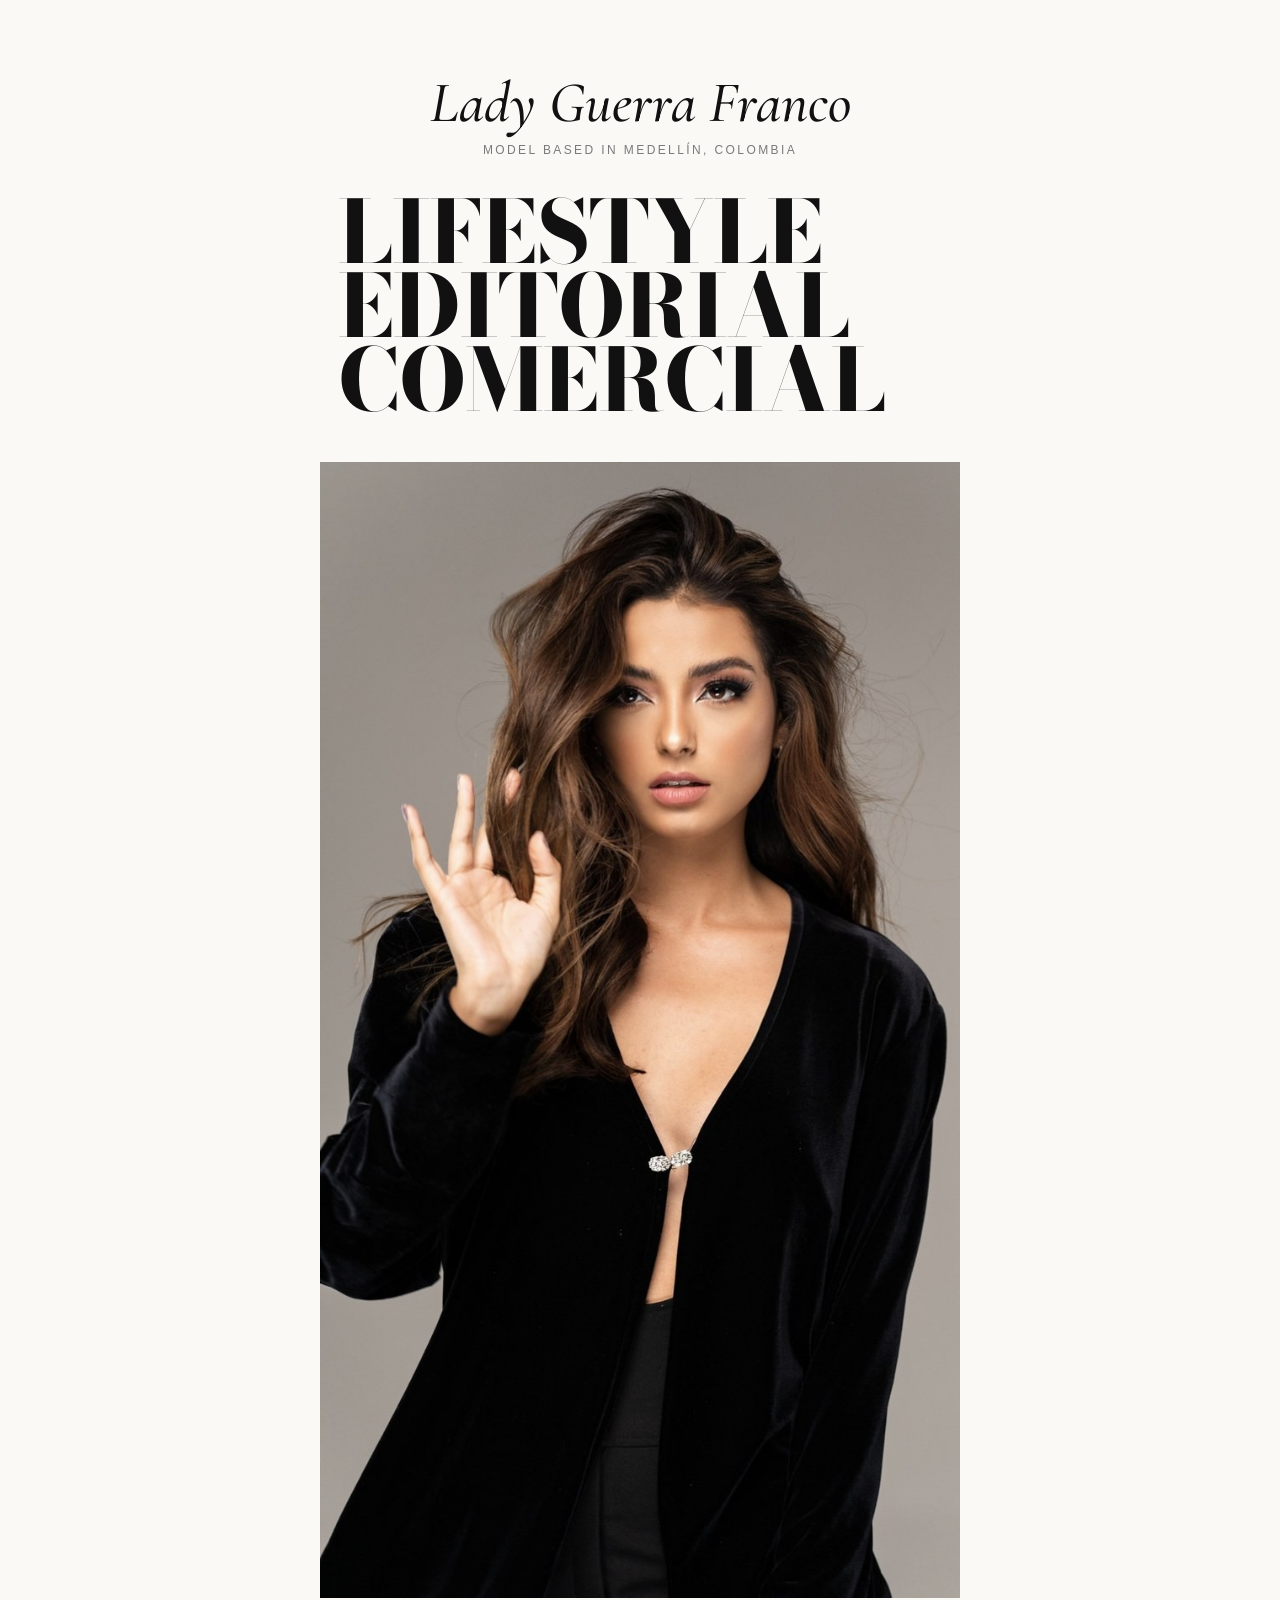
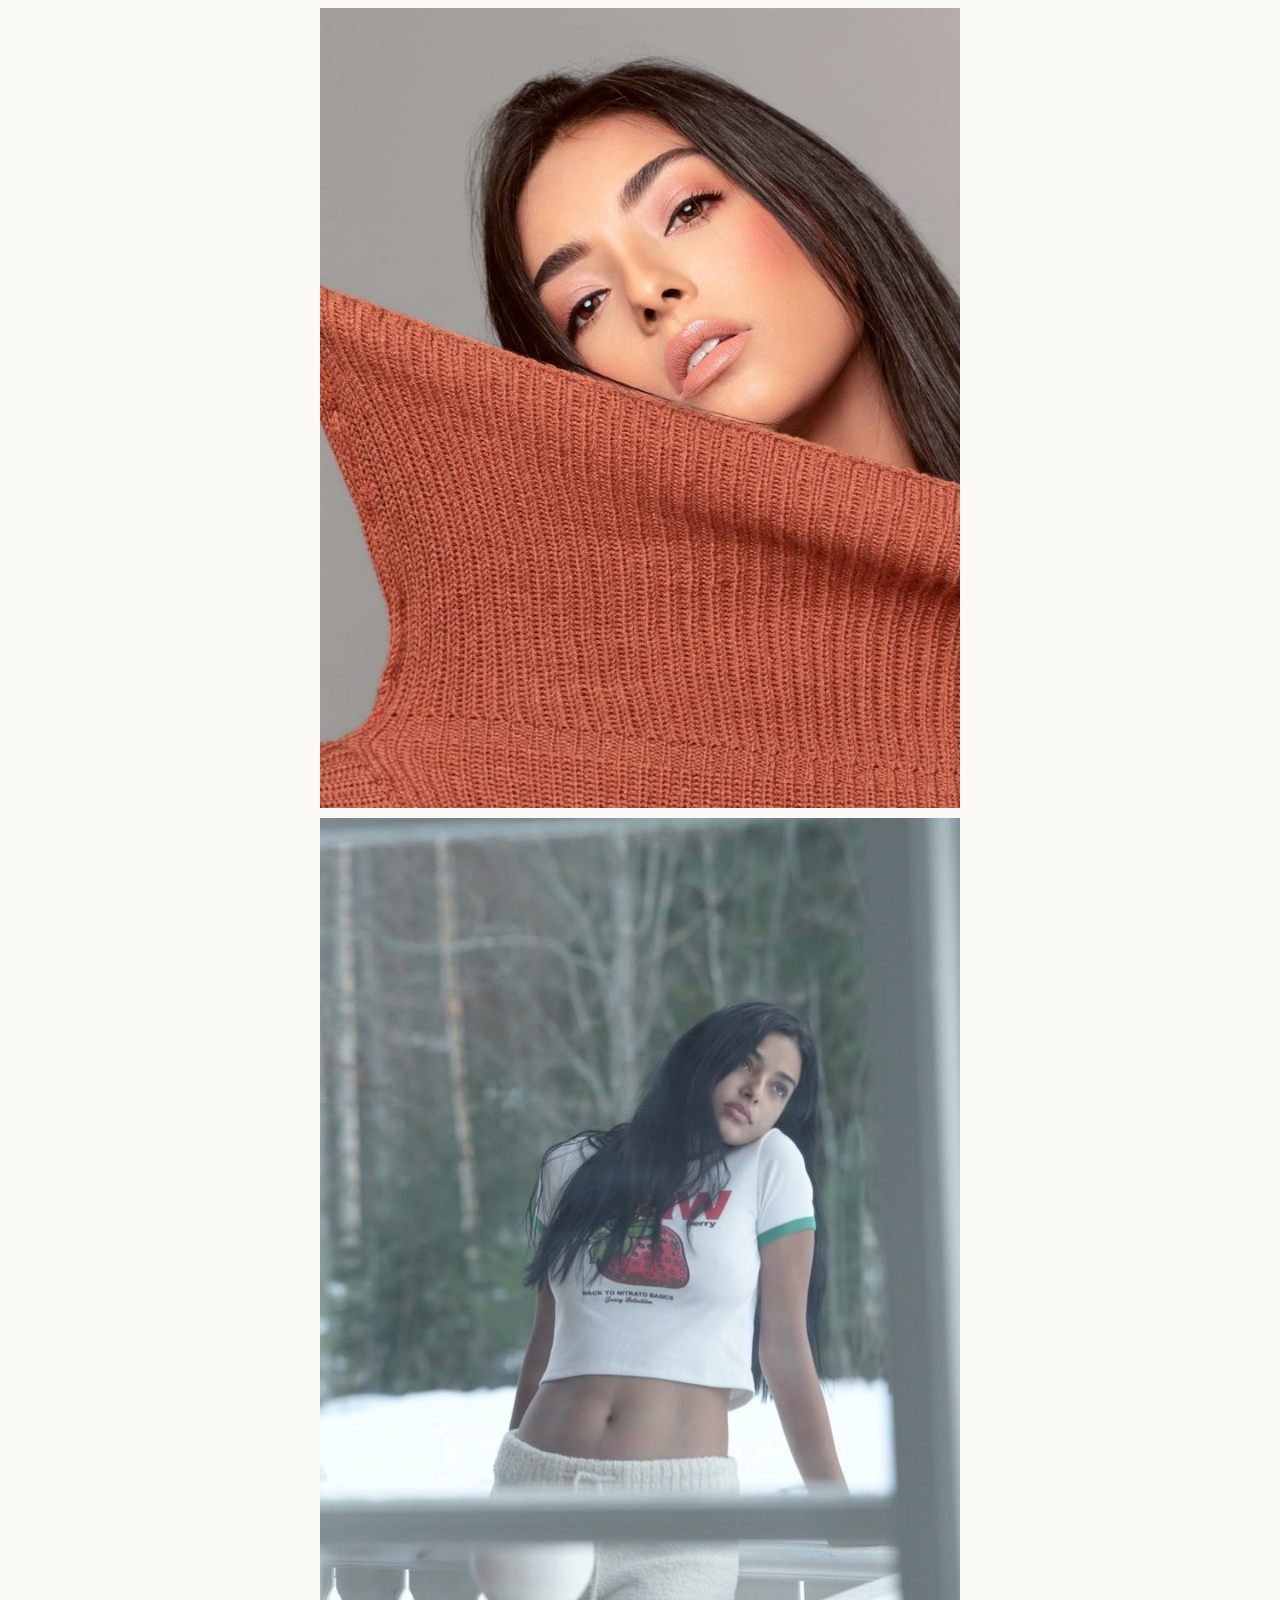
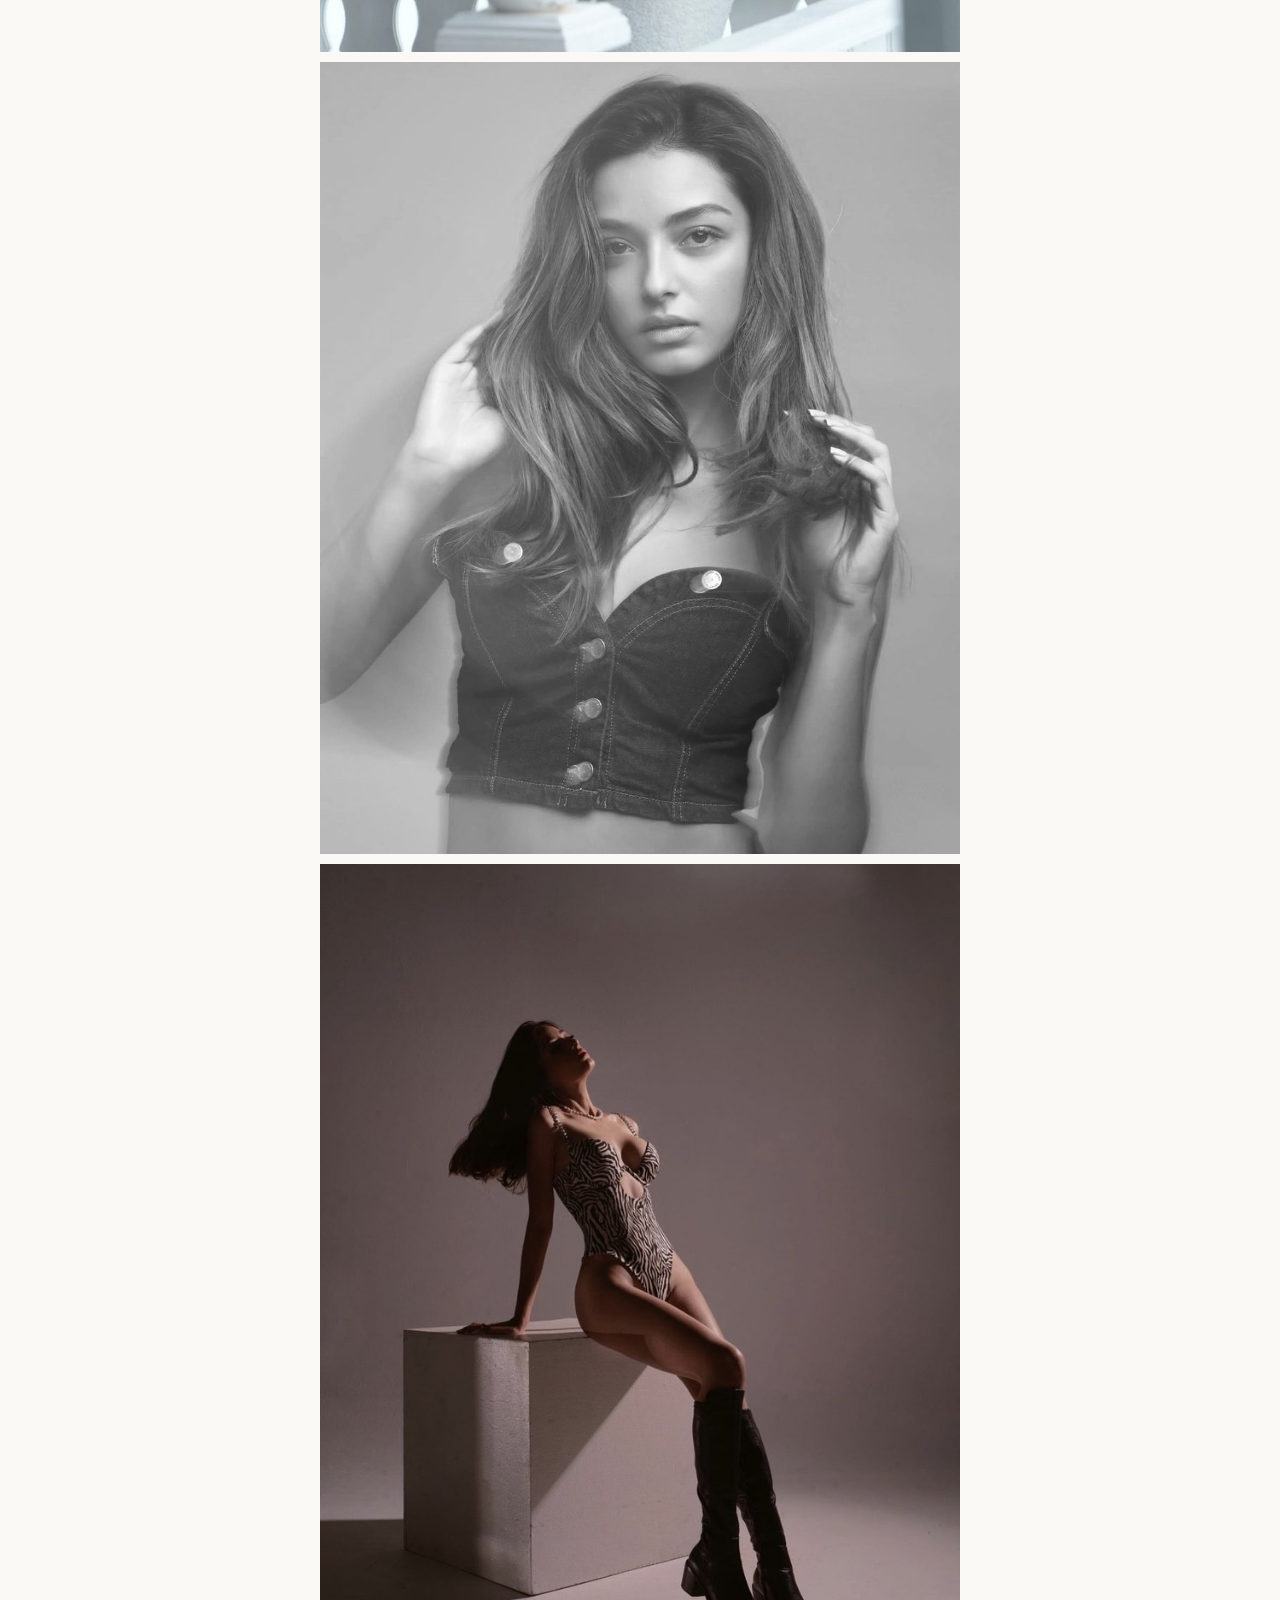
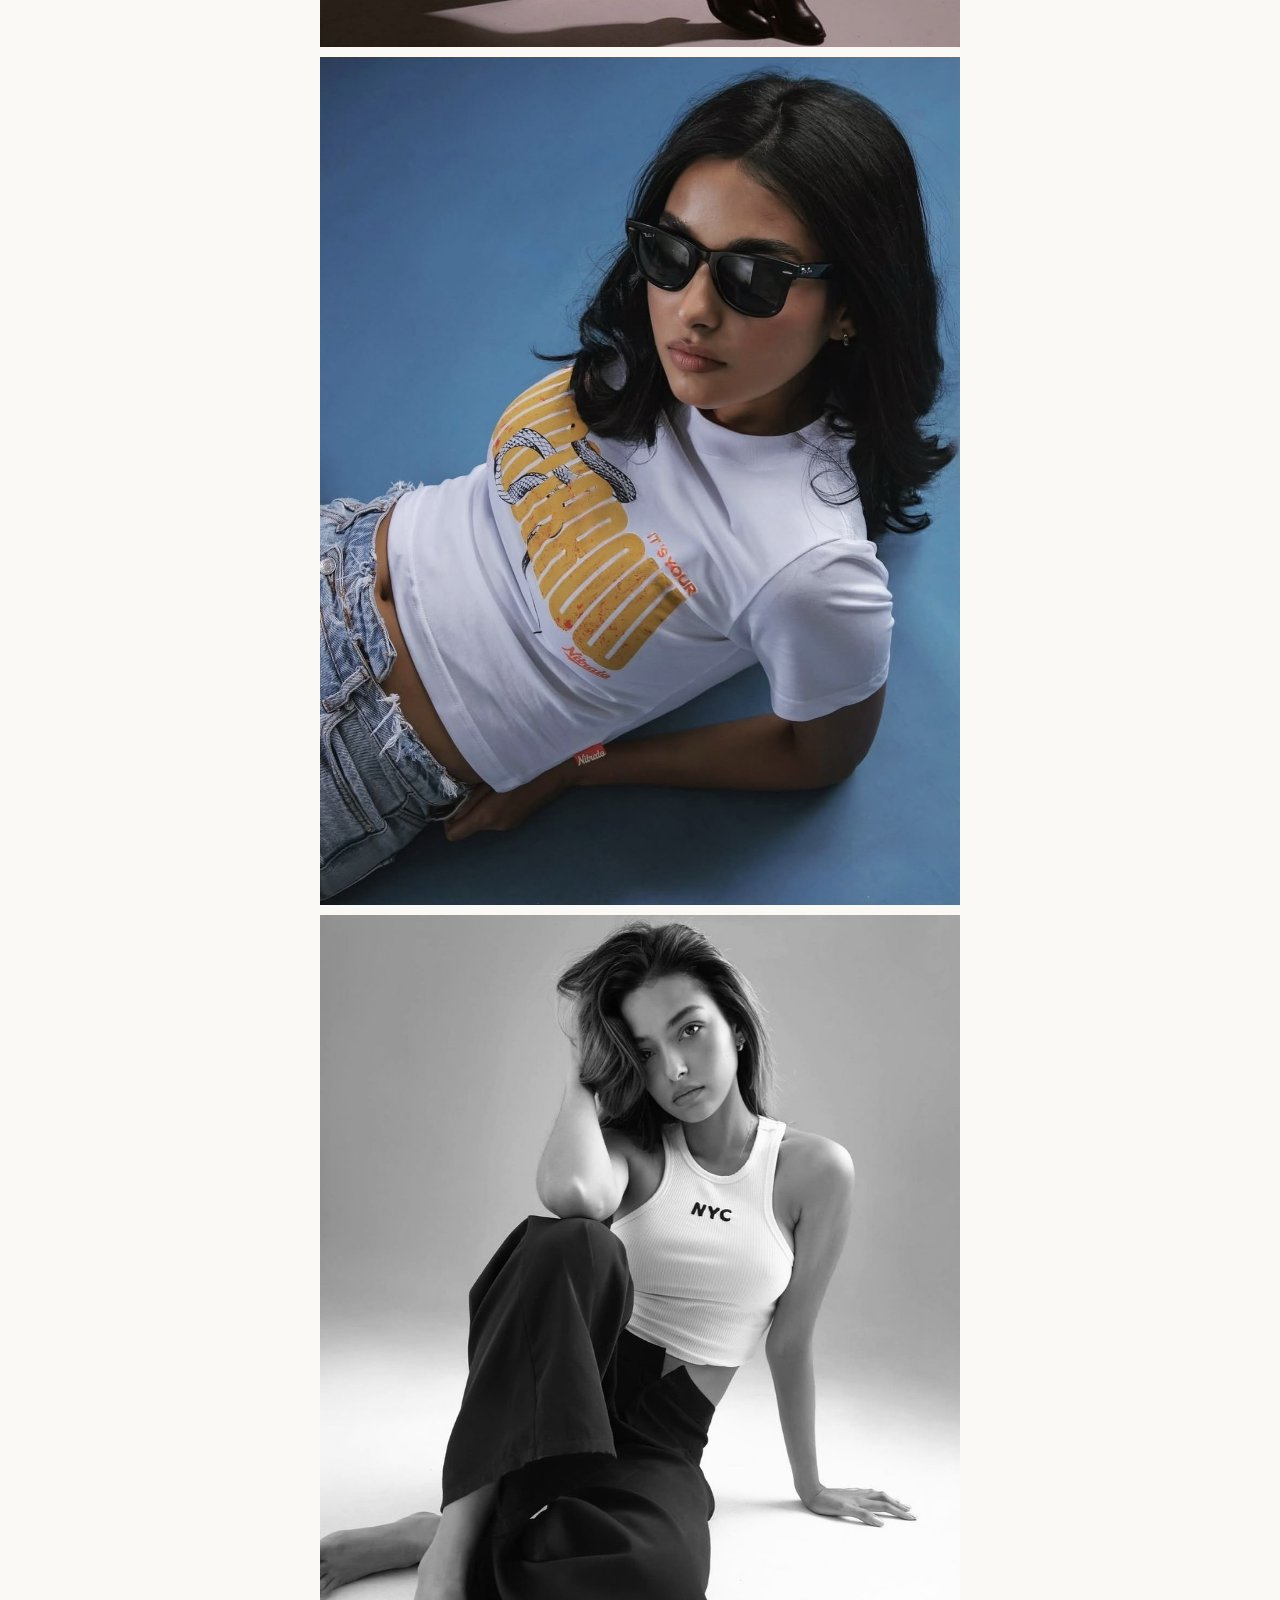
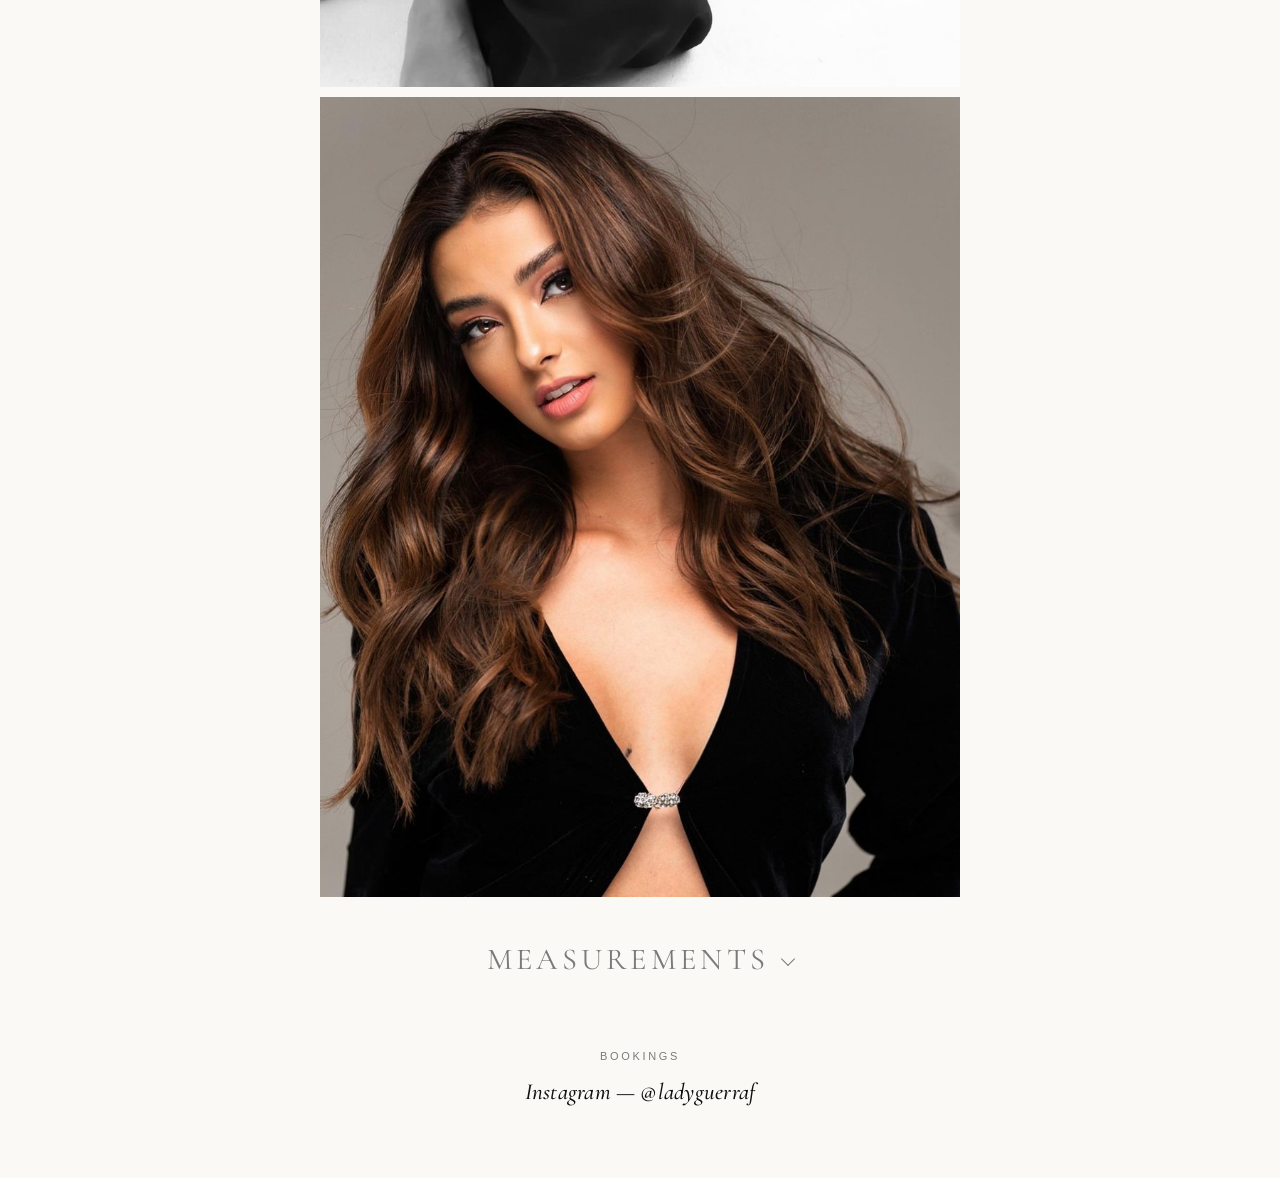
==== commit 67cbfd4d: "Mover foto lentes de sol azules a la sexta posición del book" ====
--- a/lady-guerra-portfolio/index.html
+++ b/lady-guerra-portfolio/index.html
@@ -32,9 +32,9 @@
     <img src="public/images/book/03-porch-strawberry.jpg" alt="Lady Guerra — lifestyle" loading="lazy" />
     <img src="public/images/book/04-bw-denim.jpg" alt="Lady Guerra — editorial" loading="lazy" />
     <img src="public/images/book/05-zebra-cube.jpg" alt="Lady Guerra — editorial" loading="lazy" />
-    <img src="public/images/book/06-nyc-floor.jpg" alt="Lady Guerra — editorial" loading="lazy" />
-    <img src="public/images/book/07-black-velvet-beauty.jpg" alt="Lady Guerra — beauty" loading="lazy" />
-    <img src="public/images/book/08-sunglasses-blue.jpg" alt="Lady Guerra — comercial" loading="lazy" />
+    <img src="public/images/book/06-sunglasses-blue.jpg" alt="Lady Guerra — comercial" loading="lazy" />
+    <img src="public/images/book/07-nyc-floor.jpg" alt="Lady Guerra — editorial" loading="lazy" />
+    <img src="public/images/book/08-black-velvet-beauty.jpg" alt="Lady Guerra — beauty" loading="lazy" />
   </div>
 
   <details class="measurements">
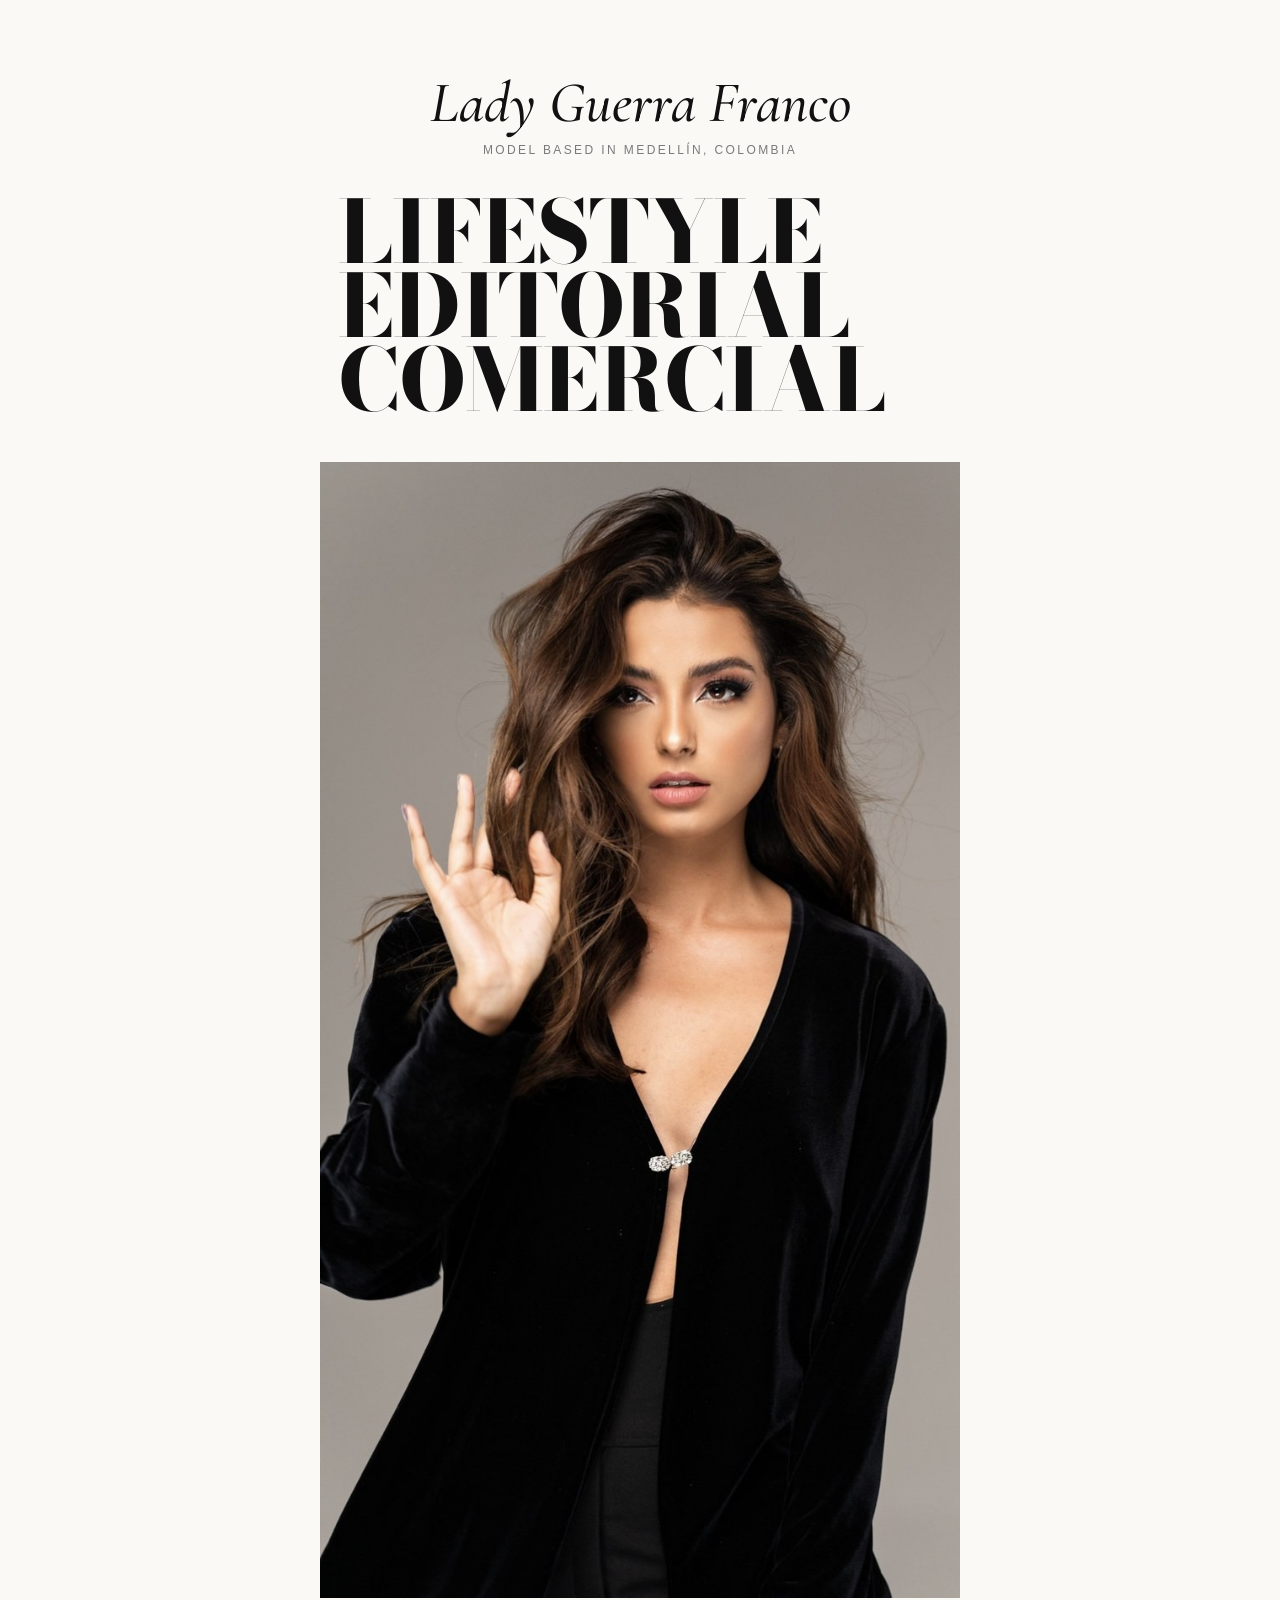
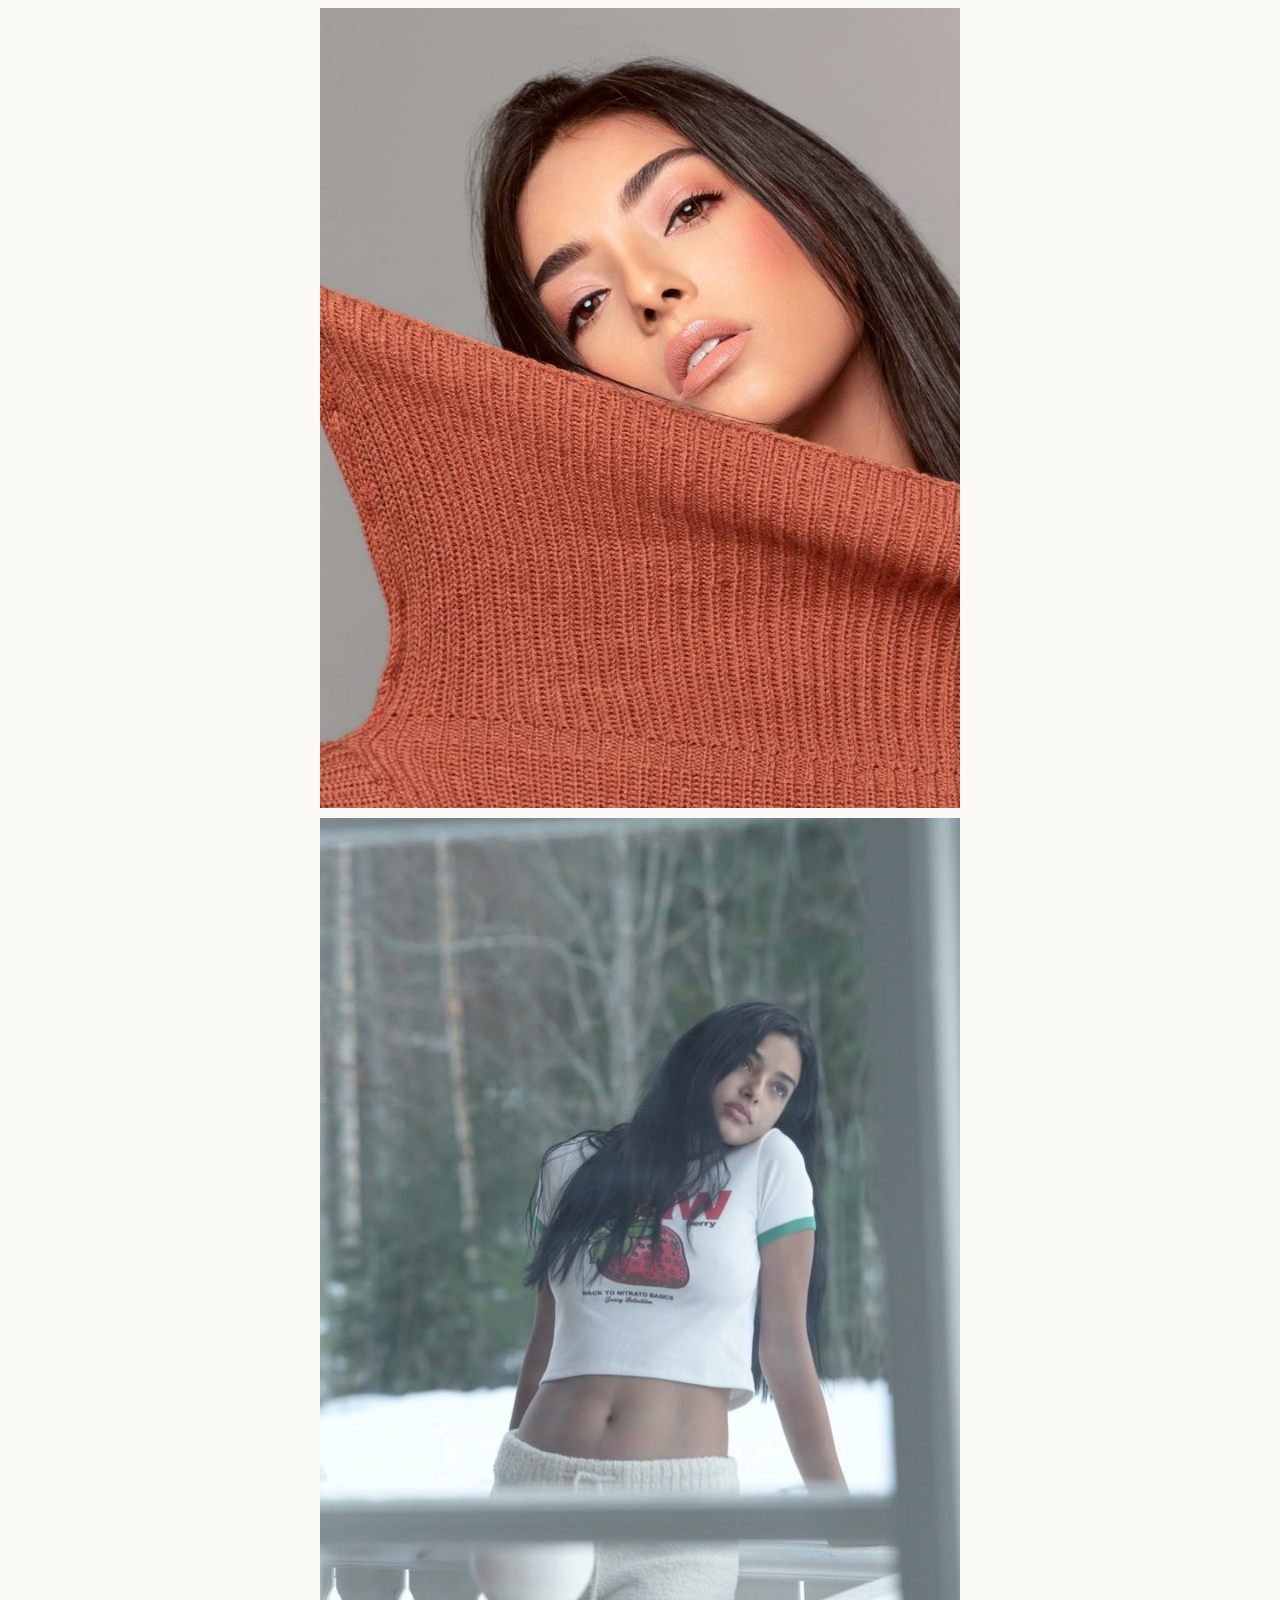
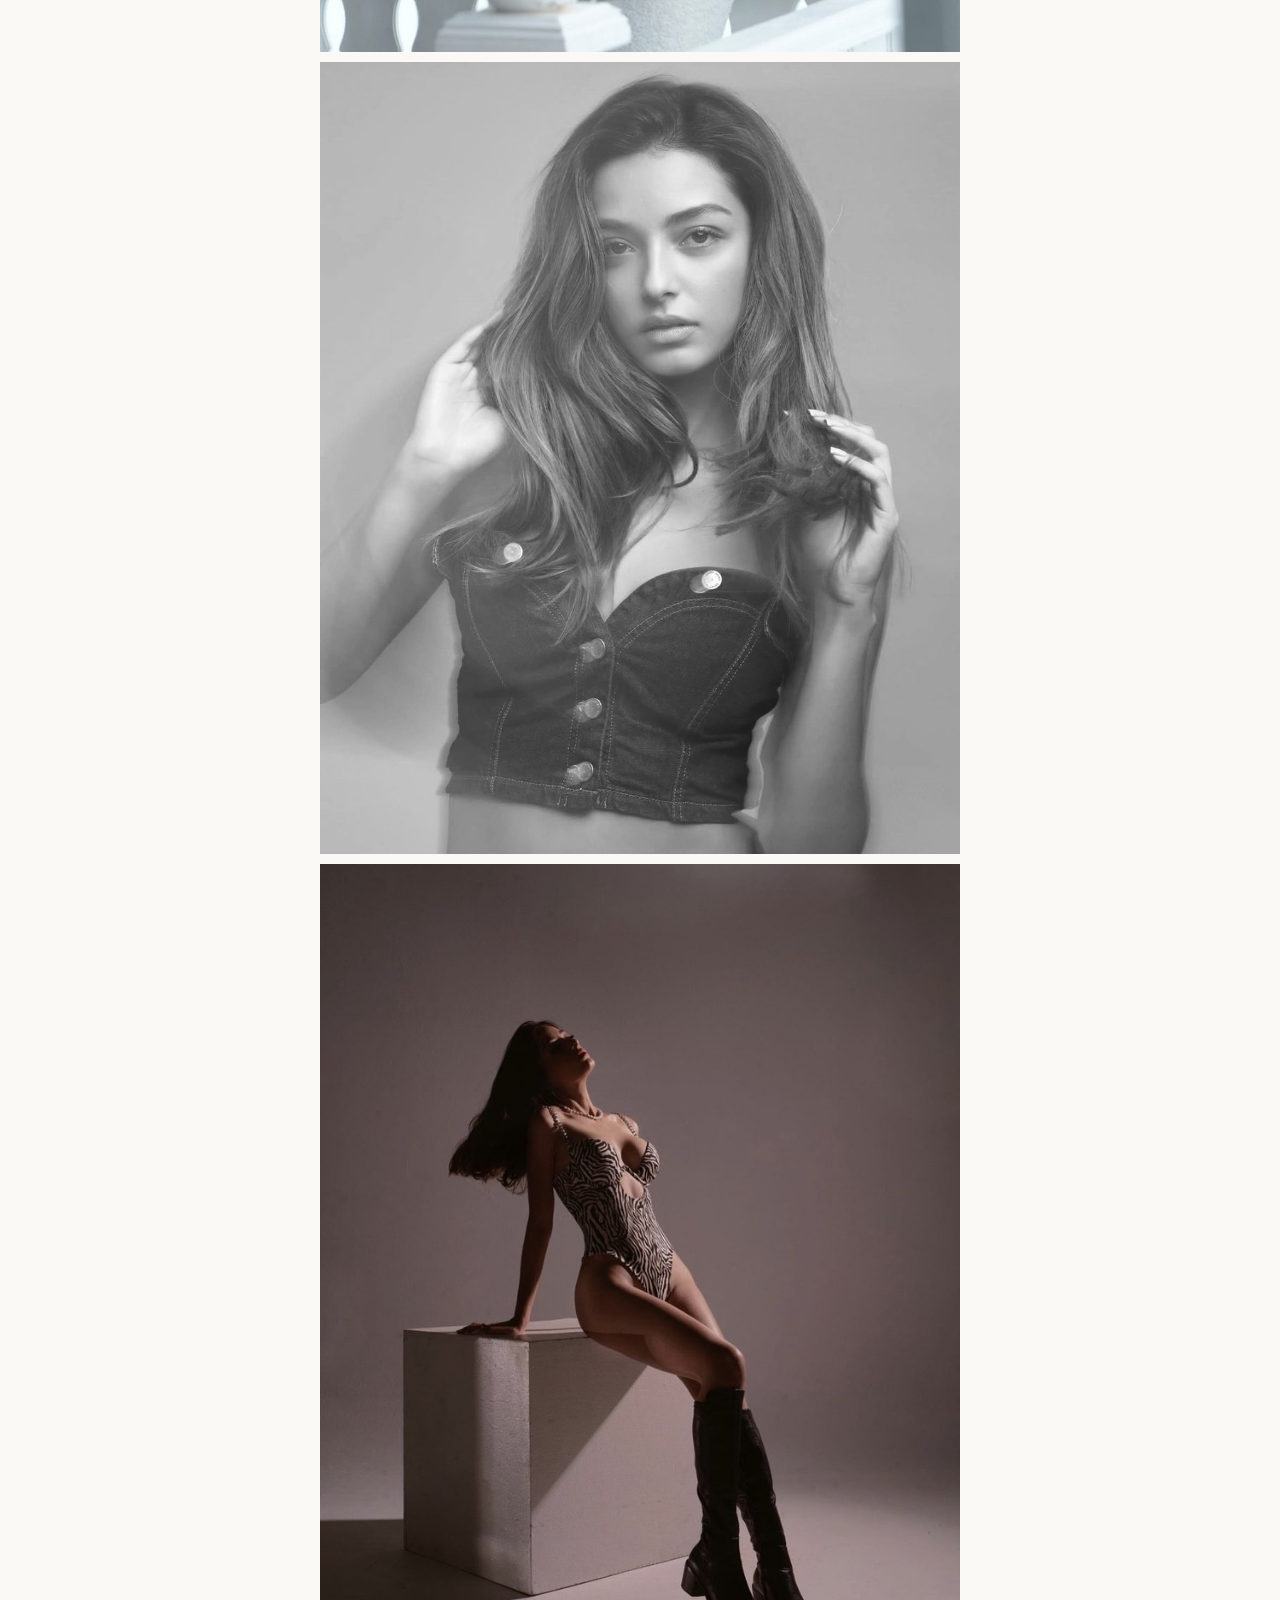
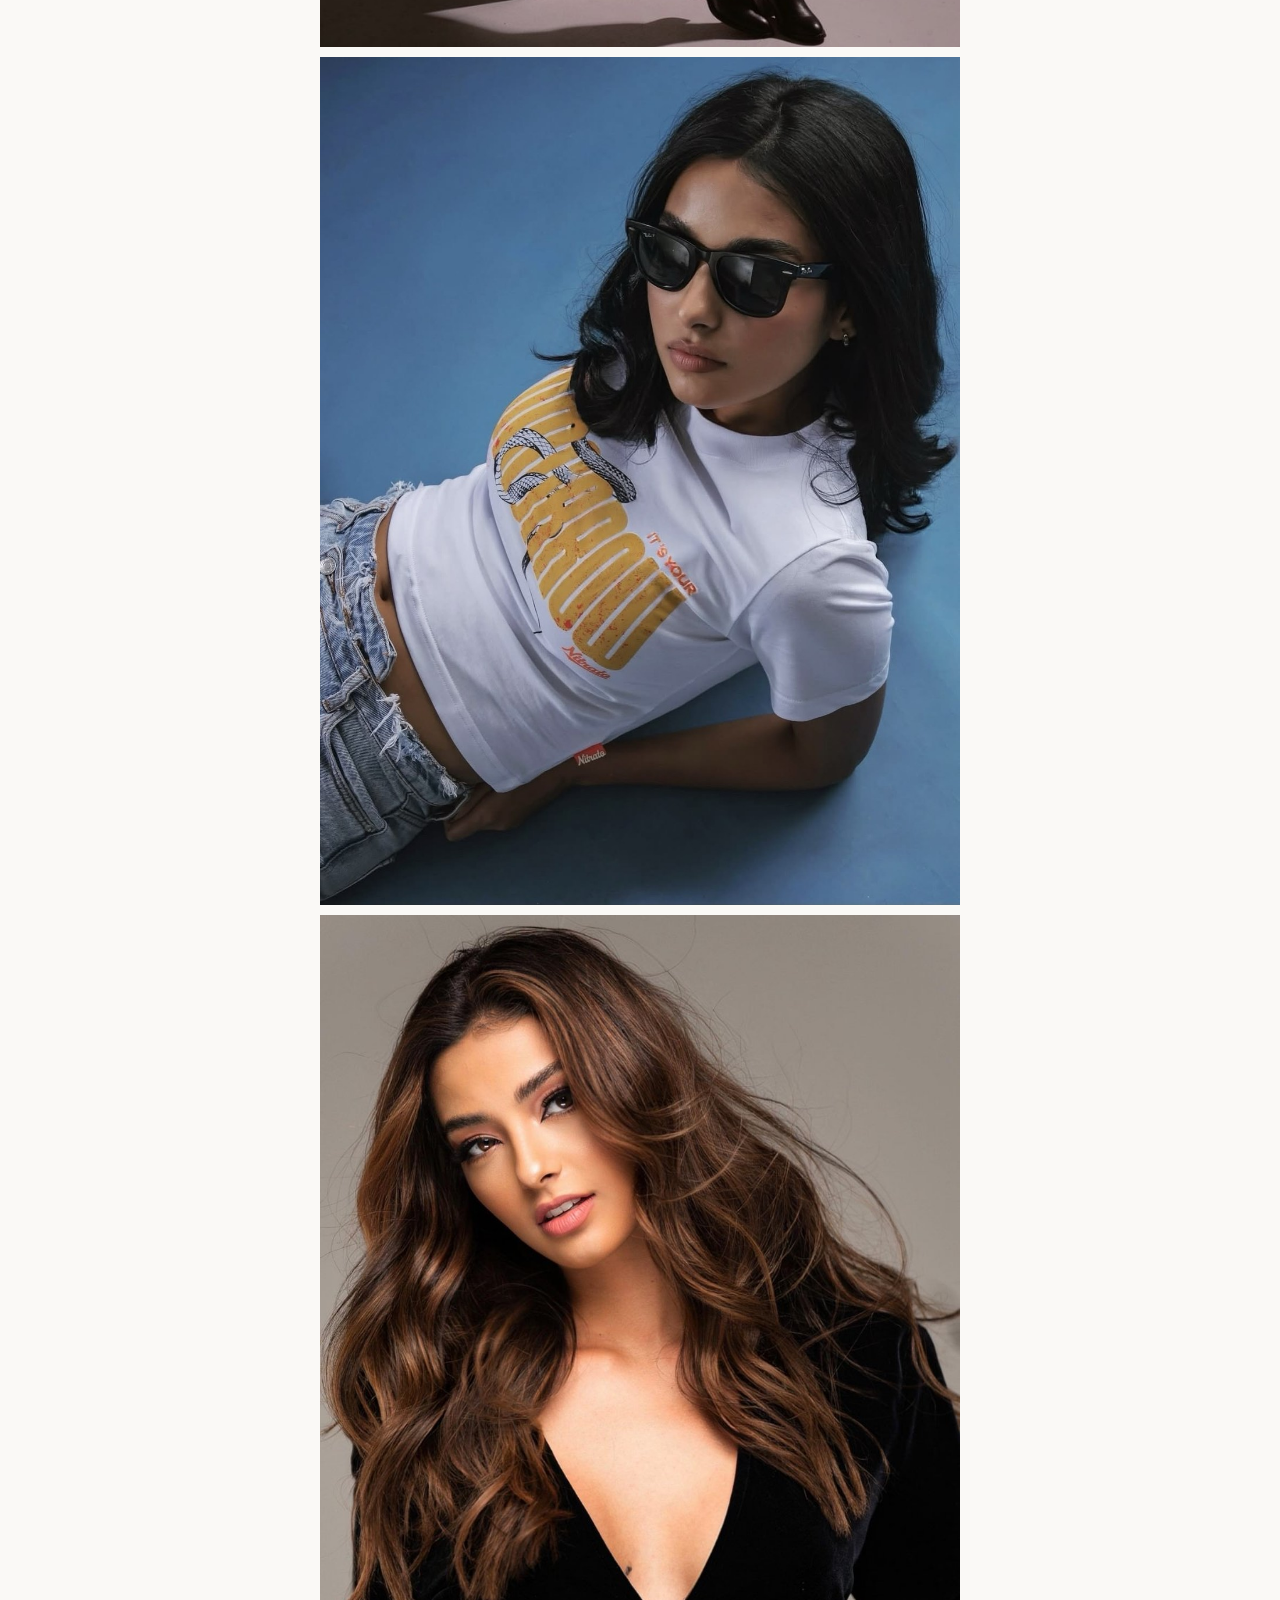
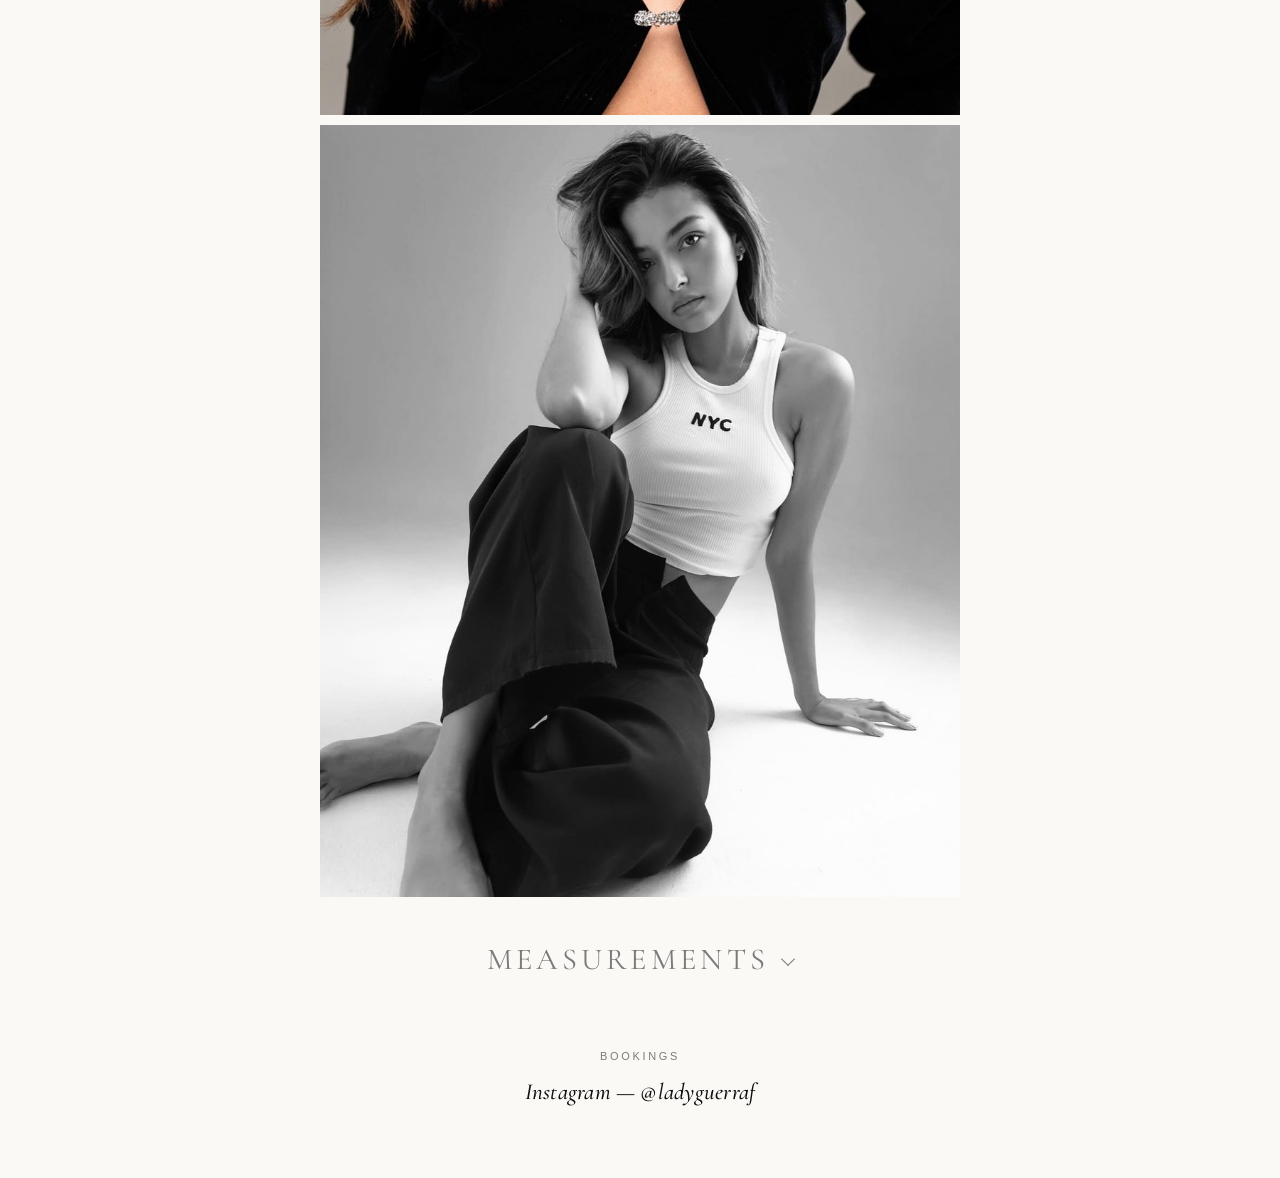
==== commit 10c0e3ca: "Mover foto black-velvet-beauty a la séptima posición del book" ====
--- a/lady-guerra-portfolio/index.html
+++ b/lady-guerra-portfolio/index.html
@@ -33,8 +33,8 @@
     <img src="public/images/book/04-bw-denim.jpg" alt="Lady Guerra — editorial" loading="lazy" />
     <img src="public/images/book/05-zebra-cube.jpg" alt="Lady Guerra — editorial" loading="lazy" />
     <img src="public/images/book/06-sunglasses-blue.jpg" alt="Lady Guerra — comercial" loading="lazy" />
-    <img src="public/images/book/07-nyc-floor.jpg" alt="Lady Guerra — editorial" loading="lazy" />
-    <img src="public/images/book/08-black-velvet-beauty.jpg" alt="Lady Guerra — beauty" loading="lazy" />
+    <img src="public/images/book/07-black-velvet-beauty.jpg" alt="Lady Guerra — beauty" loading="lazy" />
+    <img src="public/images/book/08-nyc-floor.jpg" alt="Lady Guerra — editorial" loading="lazy" />
   </div>
 
   <details class="measurements">
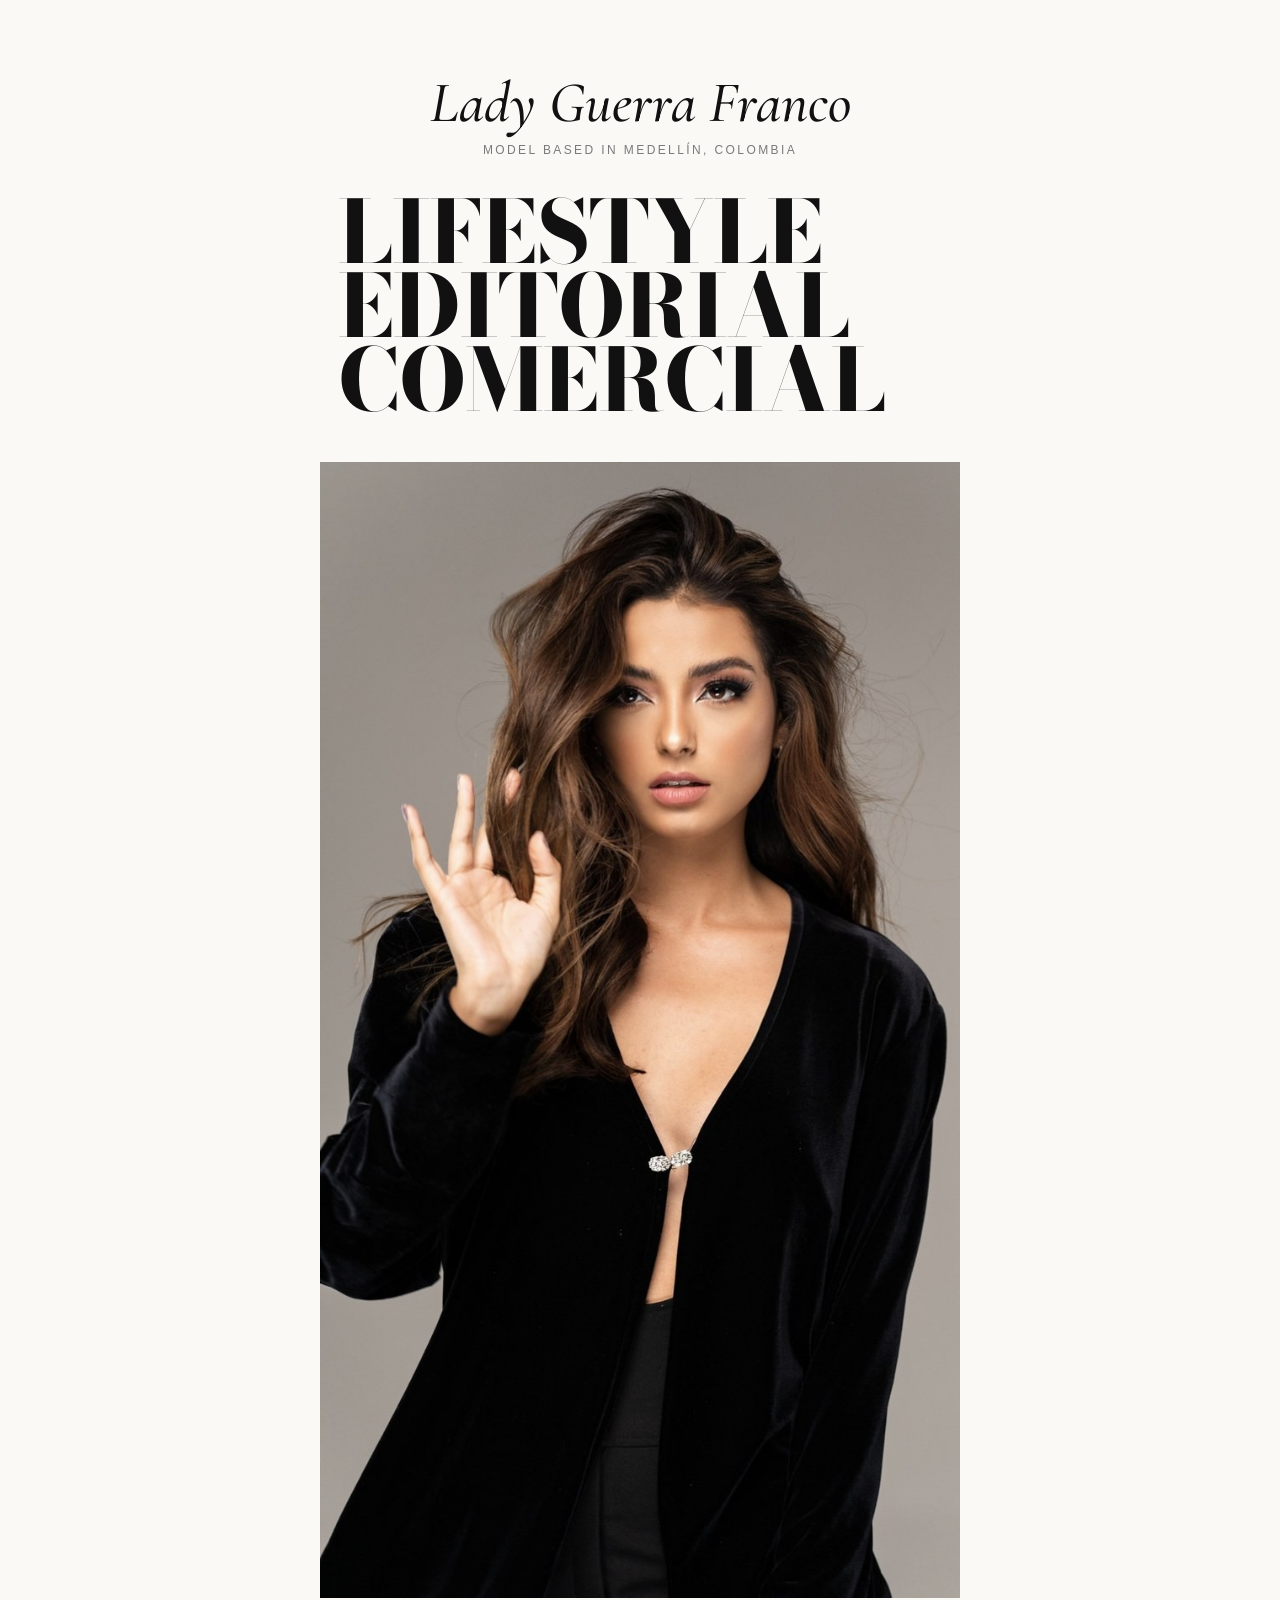
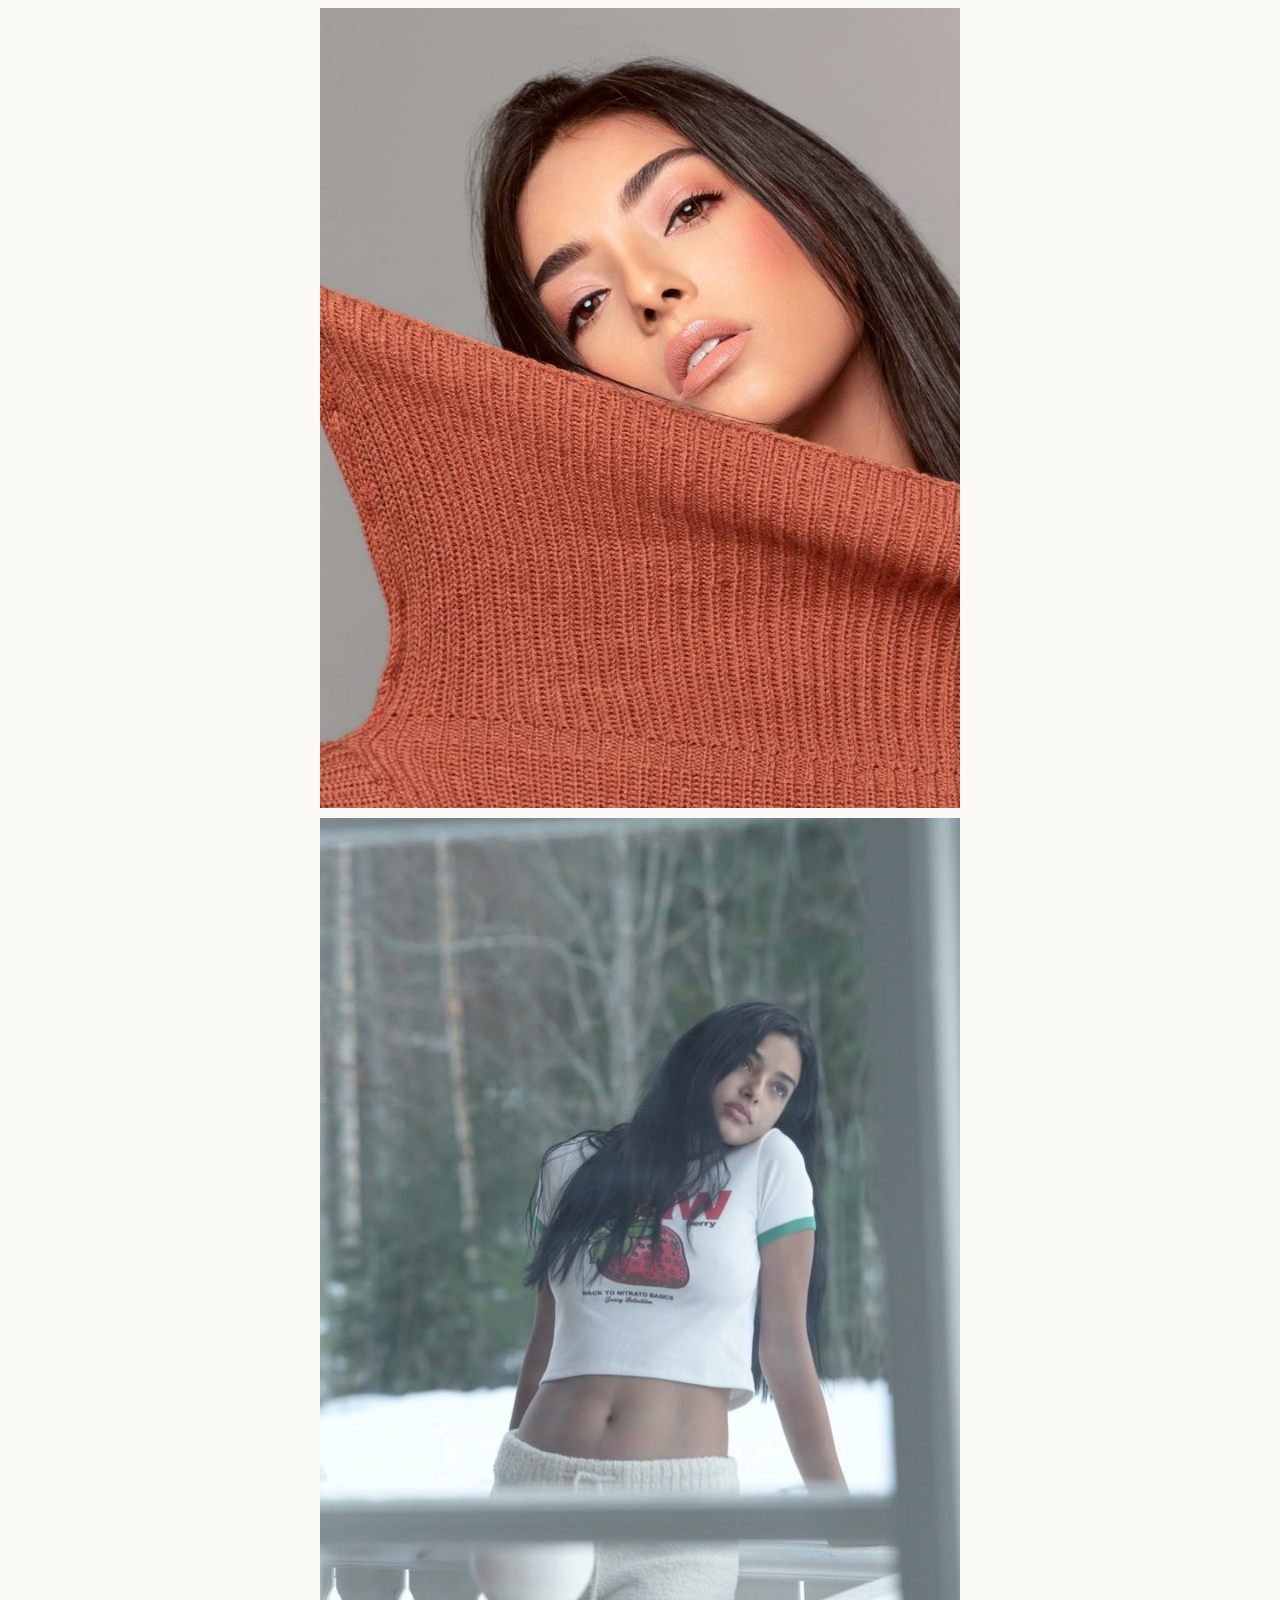
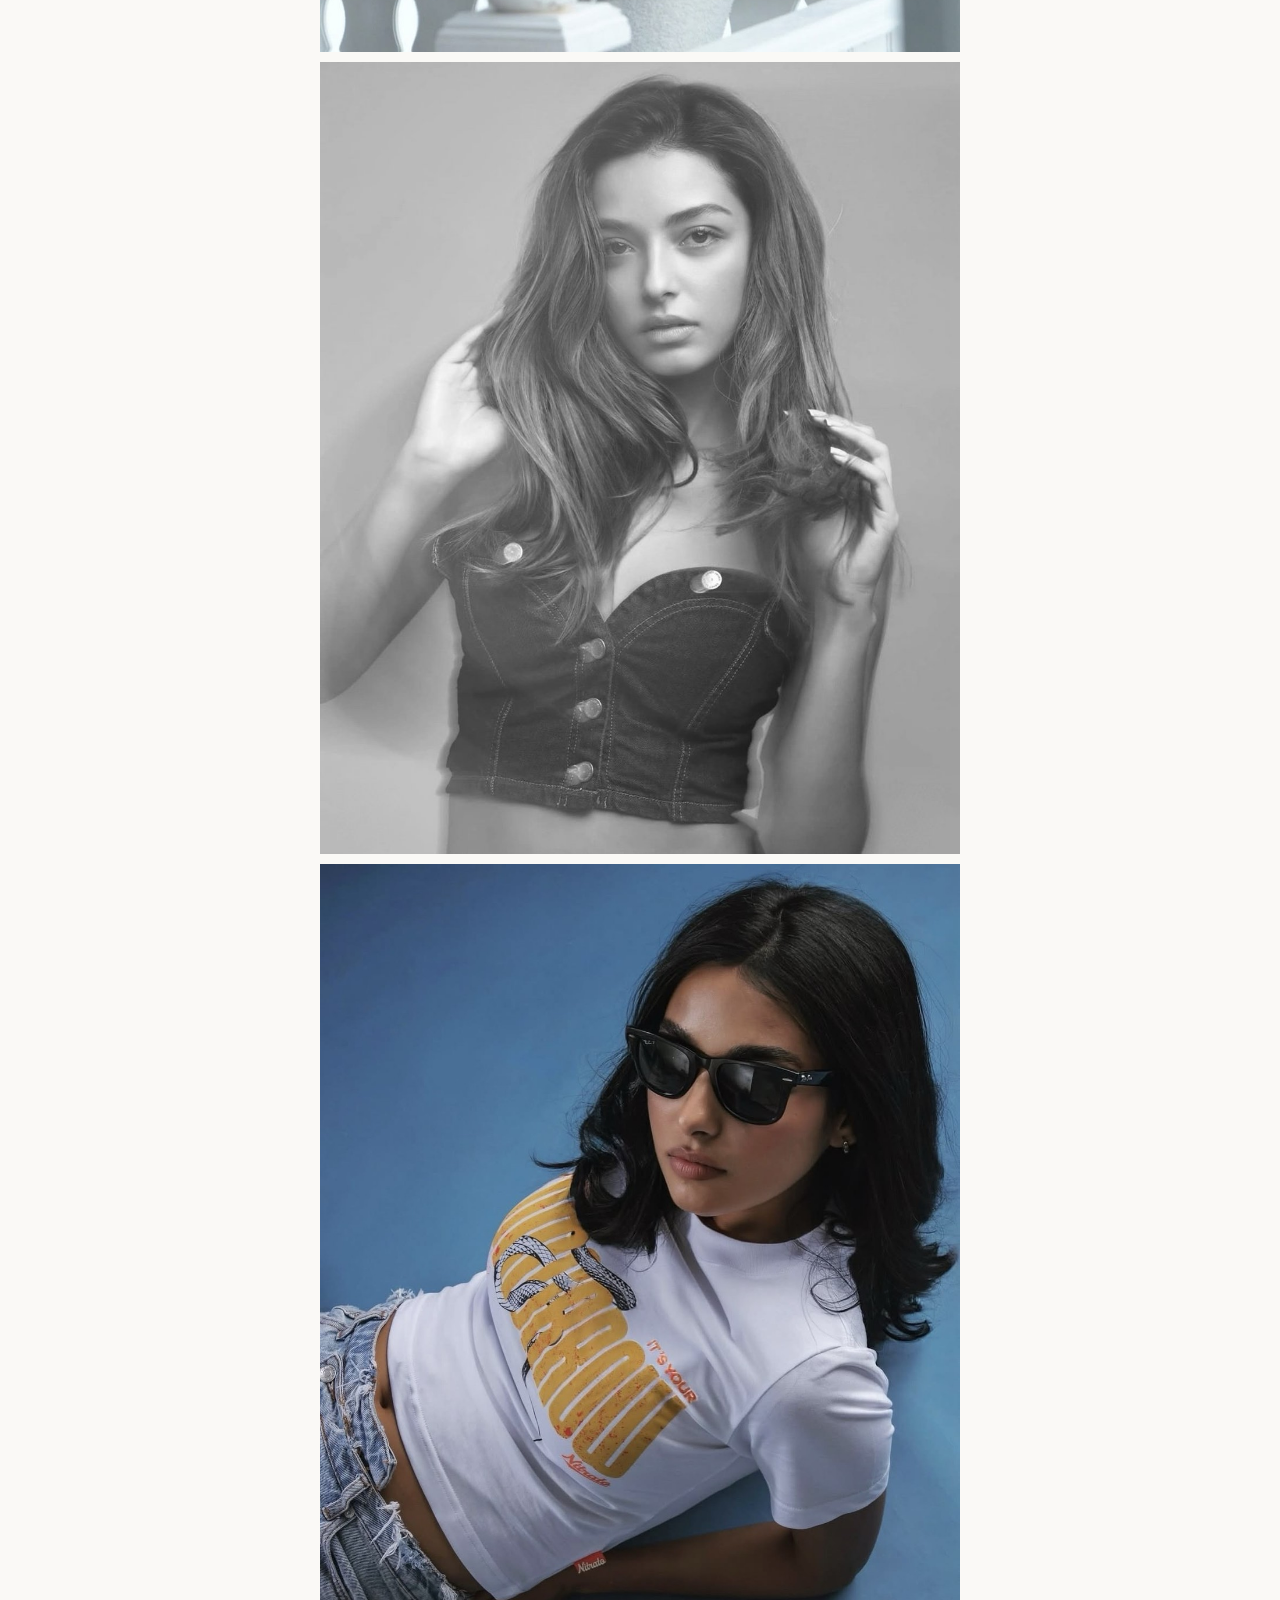
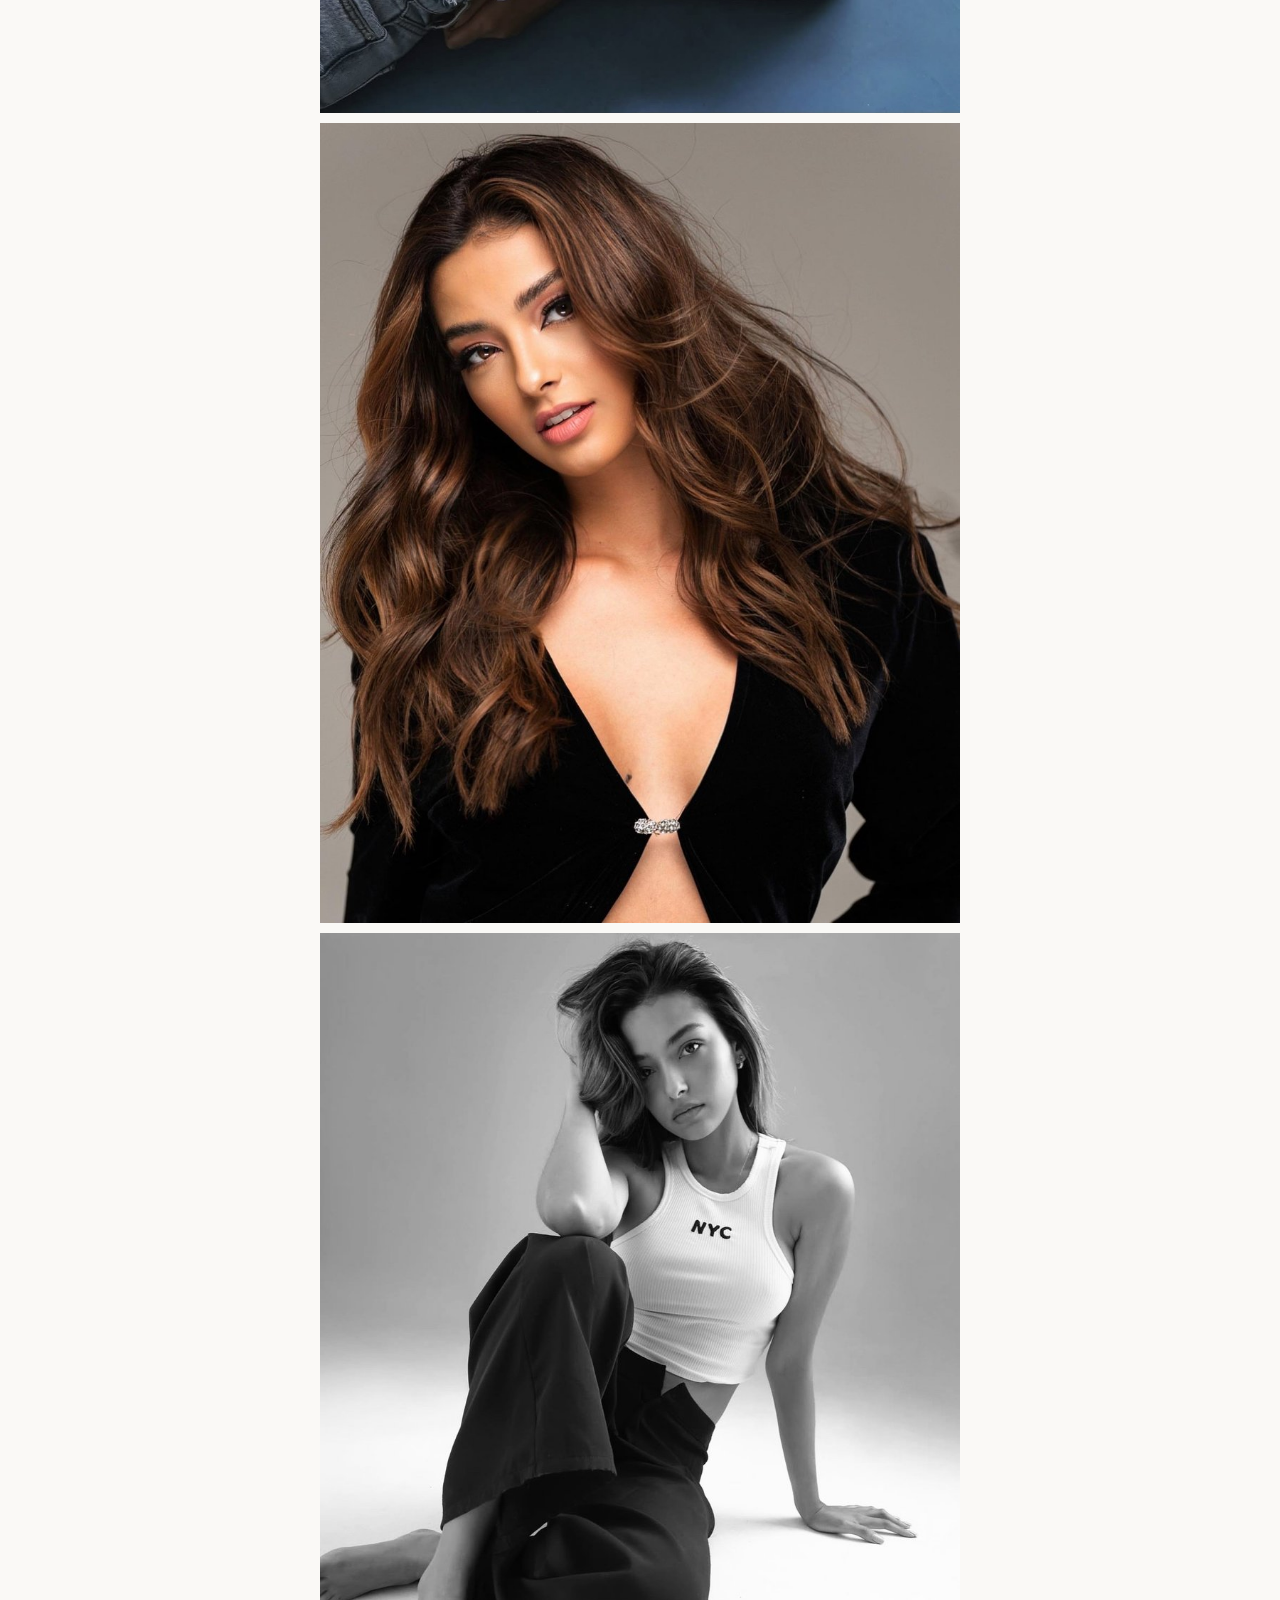
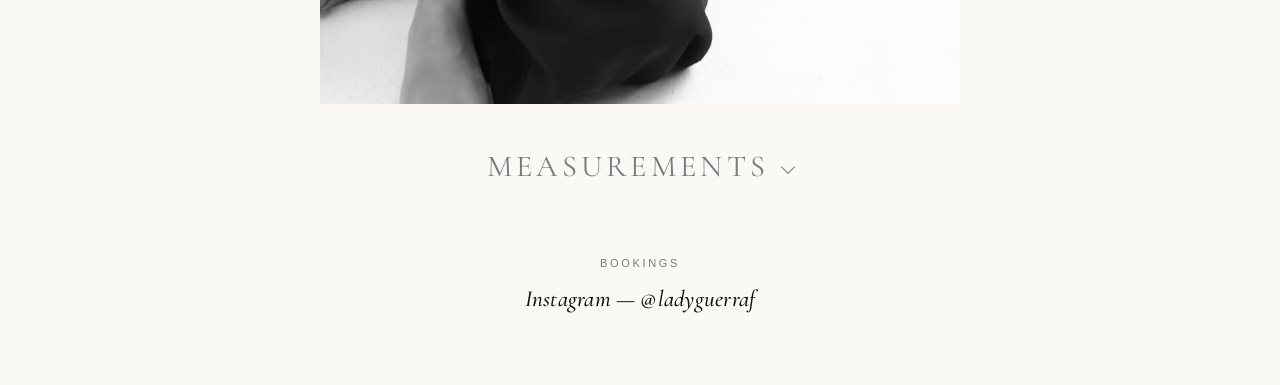
==== commit 75ff0a2e: "Quitar foto zebra-cube del book" ====
--- a/lady-guerra-portfolio/index.html
+++ b/lady-guerra-portfolio/index.html
@@ -31,10 +31,9 @@
     <img src="public/images/book/02-orange-sweater.jpg" alt="Lady Guerra — beauty" loading="lazy" />
     <img src="public/images/book/03-porch-strawberry.jpg" alt="Lady Guerra — lifestyle" loading="lazy" />
     <img src="public/images/book/04-bw-denim.jpg" alt="Lady Guerra — editorial" loading="lazy" />
-    <img src="public/images/book/05-zebra-cube.jpg" alt="Lady Guerra — editorial" loading="lazy" />
-    <img src="public/images/book/06-sunglasses-blue.jpg" alt="Lady Guerra — comercial" loading="lazy" />
-    <img src="public/images/book/07-black-velvet-beauty.jpg" alt="Lady Guerra — beauty" loading="lazy" />
-    <img src="public/images/book/08-nyc-floor.jpg" alt="Lady Guerra — editorial" loading="lazy" />
+    <img src="public/images/book/05-sunglasses-blue.jpg" alt="Lady Guerra — comercial" loading="lazy" />
+    <img src="public/images/book/06-black-velvet-beauty.jpg" alt="Lady Guerra — beauty" loading="lazy" />
+    <img src="public/images/book/07-nyc-floor.jpg" alt="Lady Guerra — editorial" loading="lazy" />
   </div>
 
   <details class="measurements">
